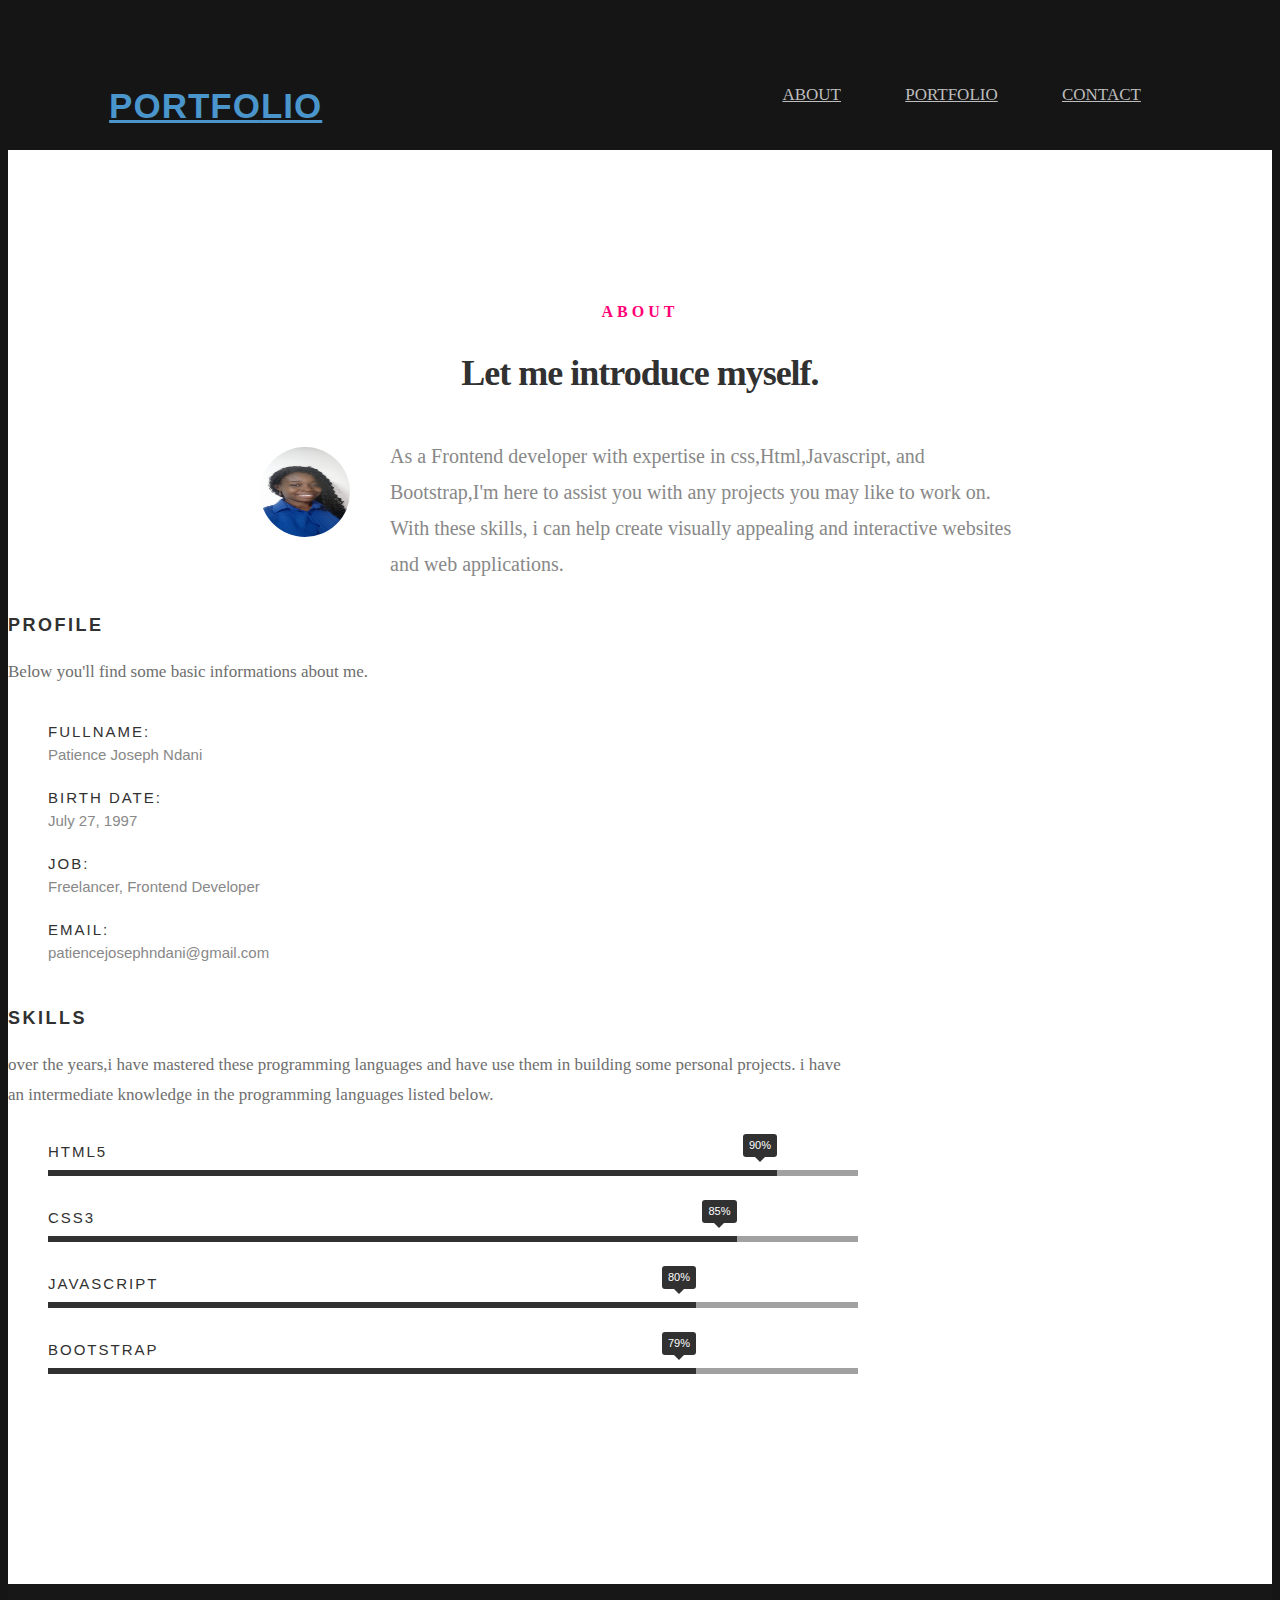
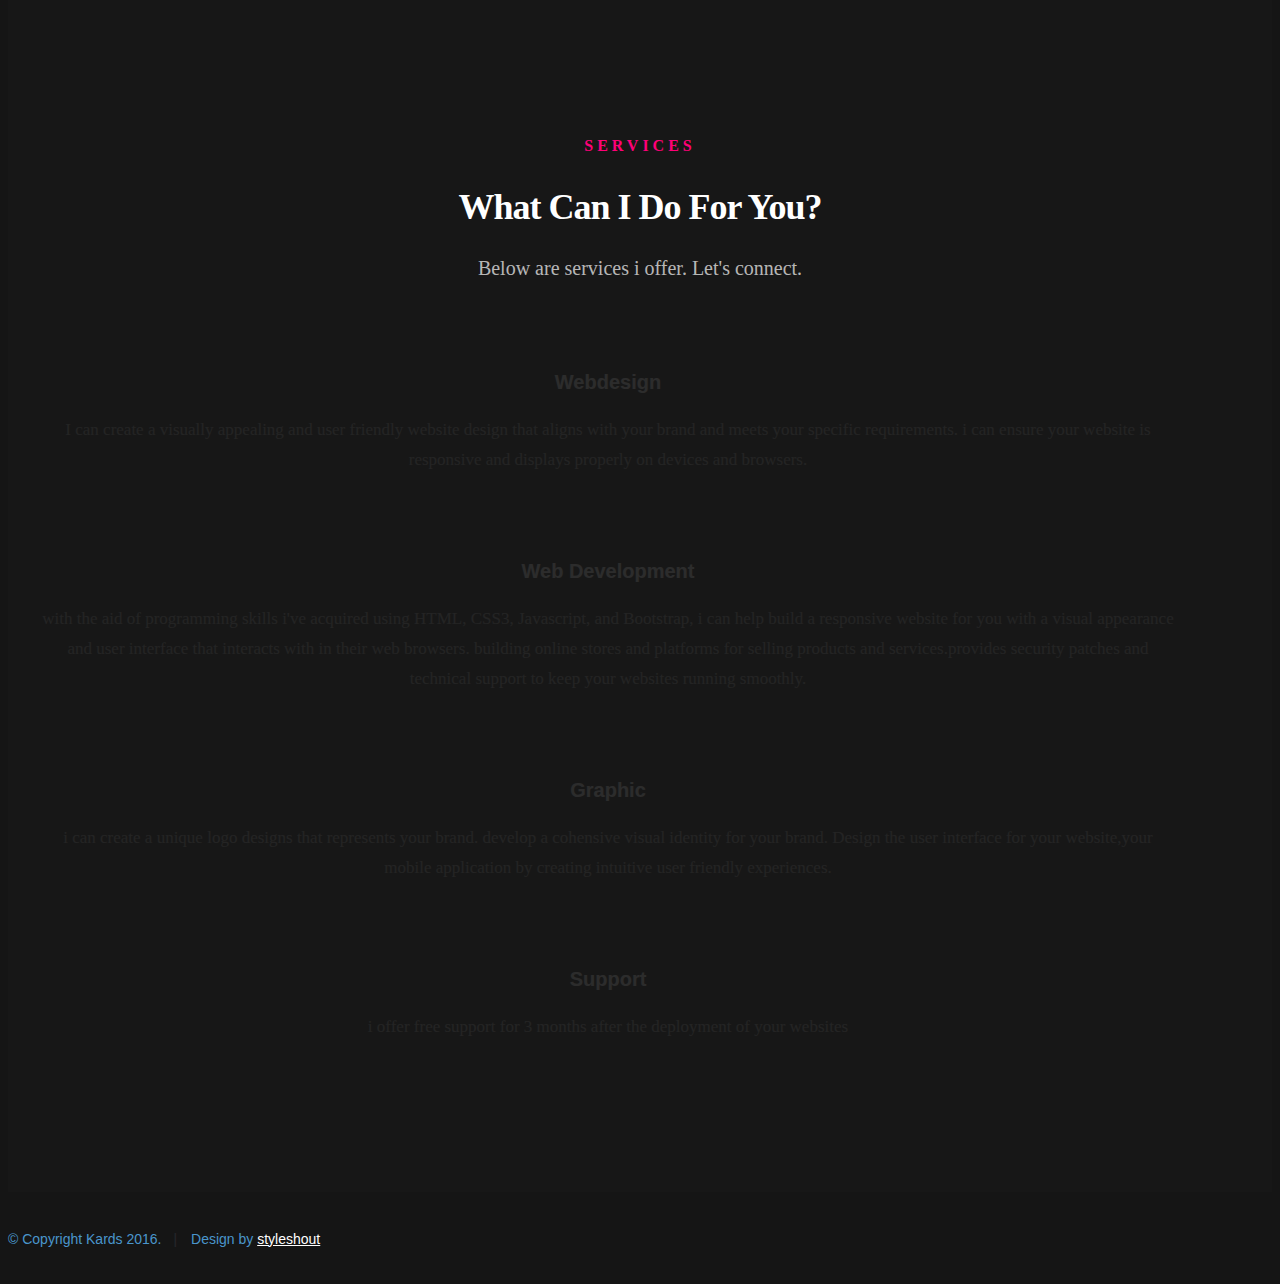
==== about.html @ 91b10bb9 "project" ====
<!DOCTYPE html>
<!--[if IE 8 ]><html class="no-js oldie ie8" lang="en"> <![endif]-->
<!--[if IE 9 ]><html class="no-js oldie ie9" lang="en"> <![endif]-->
<!--[if (gte IE 9)|!(IE)]><!--><html class="no-js" lang="en"> <!--<![endif]-->
<head>

   <!--- basic page needs
   ================================================== -->
   <meta charset="utf-8">
	<title>PORTFOLIO</title>
	<meta name="description" content="">  
	<meta name="author" content="">

   <!-- mobile specific metas
   ================================================== -->
	<meta name="viewport" content="width=device-width, initial-scale=1, maximum-scale=1">

 	<!-- CSS
   ================================================== -->
   <link rel="stylesheet" href="css/base.css">  
   <link rel="stylesheet" href="css/main.css">
   <link rel="stylesheet" href="css/vendor.css">     

   <!-- script
    ================================================== -->   
	<script src="js/modernizr.js"></script>
	<script src="js/pace.min.js"></script>

   <!-- favicons
	================================================== -->
	<link rel="icon" type="image/png" href="download.jfif">

</head>

<body>
	
	<div class="hero">
        <nav>
            <h2 class="logo"><a href="index.html">PORTFO<span>LIO</span></a></h2>
            <ul>
                <li><a href="about.html">ABOUT</a></li>
                <li><a href="portfolio.html">PORTFOLIO</a></li>
                <li><a href="contact.html">CONTACT</a></li>
            </ul>
        </nav>

    </div>   	

   <!-- about section
   ================================================== -->
   <section id="about">  

   	<div class="row section-intro">
   		<div class="col-twelve">

   			<h5>About</h5>
   			<h1>Let me introduce myself.</h1>

   			<div class="intro-info">

   				<img src="images/IMG_20221108_084428_4.jpg" alt="Profile Picture">

   				<p class="lead">As a Frontend developer with expertise in css,Html,Javascript, and Bootstrap,I'm here to assist you with any projects you may like to work on. With these skills, i can help create visually
                    appealing and interactive websites and web applications.
                </p>
                </div>

   		</div>   		
   	</div> <!-- /section-intro -->

   	<div class="row about-content">

   		<div class="col-six tab-full">

   			<h3>Profile</h3>
   			<p>Below you'll find some basic informations about me.</p>

   			<ul class="info-list">
   				<li>
   					<strong>Fullname:</strong>
   					<span>Patience Joseph Ndani</span>
   				</li>
   				<li>
   					<strong>Birth Date:</strong>
   					<span>July 27, 1997</span>
   				</li>
   				<li>
   					<strong>Job:</strong>
   					<span>Freelancer, Frontend Developer</span>
   				</li>
   				<li>
   					<strong>Email:</strong>
   					<span>patiencejosephndani@gmail.com</span>
   				</li>

   			</ul> <!-- /info-list -->

   		</div>

   		<div class="col-six tab-full">

   			<h3>Skills</h3>
   			<p>over the years,i have mastered these programming languages and have use them in building some personal projects. i have an intermediate knowledge in the programming languages listed below.
				<ul class="skill-bars">
				   <li>
				   	<div class="progress percent90"><span>90%</span></div>
				   	<strong>HTML5</strong>
				   </li>
				   <li>
				   	<div class="progress percent85"><span>85%</span></div>
				   	<strong>CSS3</strong>
				   </li>
				   <li>
                    <div class="progress percent80"><span>80%</span></div>
                    <strong>JAVASCRIPT</strong>
                </li>
                <li>
                    <div class="progress percent80"><span>79%</span></div>
                    <strong>BOOTSTRAP</strong>
                </li>
                </ul> <!-- /skill-bars -->		
        </div>
    </div>

   </section> <!-- /process-->    

   	</div> <!-- /section-intro-->

    <!-- services Section
   ================================================== -->
	<section id="services">

		<div class="overlay"></div>

		<div class="row section-intro">
   		<div class="col-twelve">

   			<h5>Services</h5>
   			<h1>What Can I Do For You?</h1>

   			<p class="lead">Below are services i offer. Let's connect.</p>

   		</div>   		
   	</div> <!-- /section-intro -->

   	<div class="row services-content">

   		<div id="owl-slider" class="owl-carousel services-list">

	      	<div class="service">	

	      		<span class="icon"><i class="icon-earth"></i></span>            
                  <div class="service-content">	

                    <h3>Webdesign</h3>

                   <p class="desc">I can create a visually appealing and user friendly website design that aligns with your brand and meets your specific requirements. 
                    i can ensure your website is responsive and displays properly on devices and browsers.                  </p>
                    
                </div> 	         	 

               </div> <!-- /service -->

               <div class="service">	

                   <span class="icon"><i class="icon-window"></i></span>                          

               <div class="service-content">	

                   <h3>Web Development</h3>  

                   <p class="desc">with the aid of programming skills i've acquired using HTML, CSS3, Javascript, and Bootstrap, i can help build a responsive website for you with a visual appearance and user interface that interacts with in their web browsers.
                    building online stores and platforms for selling products and services.provides security patches and technical support to keep your websites running smoothly.
                   </p>

               </div>	                          

              </div> <!-- /service -->
              <div class="service">

                <span class="icon"><i class="icon-paint-brush"></i></span>		            

             <div class="service-content">

                 <h3>Graphic</h3>

                 <p class="desc">i can create a unique logo designs that represents your brand. develop a cohensive visual identity for your brand.
                Design the user interface for your website,your mobile application by creating intuitive user friendly experiences.</p> 

             </div> 	            	               

            </div> <!-- /service -->
           
          <div class="service">

            <span class="icon"><i class="icon-chat"></i></span>	   	           

         <div class="service-content">

              <h3>Support</h3>

             <p class="desc">i offer free support for 3 months after the deployment of your websites</p> 
                 
         </div>	               

        </div> <!-- /service -->

   </div> <!-- /services-list -->
    
</div> <!-- /services-content -->
 
</section> <!-- /services -->	



   <!-- footer
   ================================================== -->

   <footer>
     	<div class="row">

     		<div class="col-six tab-full pull-right social">

     			<ul class="footer-social">        
			      <li><a href="https://www.facebook.com/fortune.joseph.1447"><i class="fa fa-facebook"></i></a></li>
			      <li><a href="https://twitter.com/patiencejosep26?t=2lAv_Gcm4AYXENi7hDgWmA&s=09"><i class="fa fa-twitter"></i></a></li>
			      <li><a href="https://github.com/Ndapat"><i class="fa fa-github"></i></a></li>
			      <li><a href="https://www.linkedin.com/in/patience-joseph-018442205"><i class="fa fa-linkedin"></i></a></li>
			   </ul> 
	      		
	      </div>

      	<div class="col-six tab-full">
	      	<div class="copyright">
		        	<span>© Copyright Kards 2016.</span> 
		        	<span>Design by <a href="http://www.styleshout.com/">styleshout</a></span>	         	
		         </div>		                  
	      	</div>

	      	<div id="go-top">
		         <a class="smoothscroll" title="Back to Top" href="#top"><i class="fa fa-long-arrow-up"></i></a>
		      </div>

      	</div> <!-- /row -->     	
   </footer>  

   <div id="preloader"> 
    	<div id="loader"></div>
   </div> 

   <!-- Java Script
   ================================================== --> 
   <script src="js/jquery-2.1.3.min.js"></script>
   <script src="js/plugins.js"></script>
   <script src="js/main.js"></script>

</body>

</html>
---- css/main.css ----
/**
 * =================================================================== 
 *
 *  Kards v1.0 Main Stylesheet
 *  url: styleshout.com
 *  03-01-2016
 *  ------------------------------------------------------------------
 *  TOC:
 *  01. webfonts and iconfonts
 *  02. base style overrides
 *  03. typography & general theme styles
 *  04. preloader
 *  05. forms
 *  06. buttons 
 *  07. other components
 *  08. common styles
 *  09. header styles
 *  10. intro
 *  11. about
 *  12. resume
 *  13. portfolio
 *  14. call-to-action section
 *  15. services
 *  16. stats
 *  17. contact
 *  18. footer
 *
 * =================================================================== 
 */


/** 
 * ===================================================================
 * 01. webfonts and iconfonts - (_document-setup.scss)
 *
 * ------------------------------------------------------------------- 
 */
@import url("fonts.css");
@import url("font-awesome/css/font-awesome.min.css");
@import url("micons/micons.css");


/** 
 * ===================================================================
 * 02. base style overrides - (_document-setup.scss)
 *
 * ------------------------------------------------------------------- 
 */
html {
	font-size: 10px;
}

@media only screen and (max-width:1024px) {
	html {
		font-size: 9.411764705882353px;
	}
}
@media only screen and (max-width:768px) {
	html {
		font-size: 10px;
	}
}
@media only screen and (max-width:400px) {
	html {
		font-size: 9.411764705882353px;
	}
}

html, body {
	height: 100%;
}
body {
	background: #151515;
	font-family: "lora-regular", serif;
	font-size: 1.7rem;
	line-height: 3rem;
	color: #6e6e6e;
}

/**
 * links - (_document-setup.scss)
 * -------------------------------------------------------------------
 */
a, a:visited {
	color: #4a95cc;
	-moz-transition: all 0.3s ease-in-out;
	-o-transition: all 0.3s ease-in-out;
	-webkit-transition: all 0.3s ease-in-out;
	-ms-transition: all 0.3s ease-in-out;
	transition: all 0.3s ease-in-out;
}
a:hover, a:focus, a:active {
	color: #4a95cc;
	outline: 0;
}

/** 
 * ===================================================================
 * 03. typography & general theme styles - (_document-setup.scss)
 *
 * ------------------------------------------------------------------- 
 */
h1, h2, h3, h4, h5, h6, .h01, .h02, .h03, .h04, .h05, .h06 {
	font-family: "poppins-semibold", sans-serif;
	color: #313131;
	font-style: normal;
	text-rendering: optimizeLegibility;
	margin-bottom: 2.1rem;
}
h3, .h03, h4, .h04 {
	margin-bottom: 1.8rem;
}
h5, .h05, h6, .h06 {
	font-family: "poppins-bold";
	margin-bottom: 1.2rem;
}
h1, .h01 {
	font-size: 3.1rem;
	line-height: 1.355;
	letter-spacing: -.1rem;
}
@media only screen and (max-width:600px) {
	h1, .h01 {
		font-size: 2.6rem;
		letter-spacing: -.07rem;
	}
}
h2, .h02 {
	font-size: 2.4rem;
	line-height: 1.25;
}
h3, .h03 {
	font-size: 2rem;
	line-height: 1.5;
}
h4, .h04 {
	font-size: 1.7rem;
	line-height: 1.765;
}
h5, .h05 {
	font-size: 1.4rem;
	line-height: 1.714;
	text-transform: uppercase;
	letter-spacing: .15rem;
}
h6, .h06 {
	font-size: 1.3rem;
	line-height: 1.846;
	text-transform: uppercase;
	letter-spacing: .15rem;
}
p img {
	margin: 0;
}
p.lead {
	font-family: "lora-regular", serif;
	font-size: 2rem;
	line-height: 1.8;
	color: #888888;
}
@media only screen and (max-width:768px) {
	p.lead {
		font-size: 1.7rem;
	}
}
em, i, strong, b {
	font-size: 1.7rem;
	line-height: 3rem;
	font-style: normal;
	font-weight: normal;
}
em, i {
	font-family: "lora-italic", serif;
}
strong, b {
	font-family: "lora-bold", serif;
}
small {
	font-size: 1.2rem;
	line-height: inherit;
}
blockquote {
	margin: 3rem 0;
	padding-left: 4rem;
	position: relative;
}
blockquote:before {
	content: "\201C";
	font-size: 8rem;
	line-height: 0px;
	margin: 0;
	color: #313131;
	font-family: arial, sans-serif;
	position: absolute;
	top: 3rem;
	left: 0;
}
blockquote p {
	font-family: georgia, serif;
	font-style: italic;
	padding: 0;
	font-size: 1.9rem;
	line-height: 1.737;
}
blockquote cite {
	display: block;
	font-size: 1.3rem;
	font-style: normal;
	line-height: 1.616;
}
blockquote cite:before {
	content: "\2014 \0020";
}
blockquote cite a, blockquote cite a:visited {
	color: #888888;
	border: none;
}
abbr {
	font-family: "poppins-bold", serif;
	font-variant: small-caps;
	text-transform: lowercase;
	letter-spacing: .05rem;
	color: #888888;
}
var, kbd, samp, code, pre {
	font-family: Consolas, "Andale Mono", Courier, "Courier New", monospace;
}
pre {
	padding: 2.4rem 3rem 3rem;
	background: #F1F1F1;
}
code {
	font-size: 1.4rem;
	margin: 0 .2rem;
	padding: .3rem .6rem;
	white-space: nowrap;
	background: #F1F1F1;
	border: 1px solid #E1E1E1;
	border-radius: 3px;
}
pre > code {
	display: block;
	white-space: pre;
	line-height: 2;
	padding: 0;
	margin: 0;
}
pre.prettyprint > code {
	border: none;
}
del {
	text-decoration: line-through;
}
abbr[title], dfn[title] {
	border-bottom: 1px dotted;
	cursor: help;
}
mark {
	background: #FFF49B;
	color: #000;
}
hr {
	border: solid #d2d2d2;
	border-width: 1px 0 0;
	clear: both;
	margin: 2.4rem 0 1.5rem;
	height: 0;
}

/**
 * Lists - (_document-setup.scss)  
 * -------------------------------------------------------------------
 */
nav{
	display: flex;
	align-items: center;
	justify-content: space-between;
	padding-top: 45px;
	padding-left: 8%;
	padding-right: 8%;
}
.logo{
	color: white;
	font-size: 35px;
	letter-spacing: 1px;
	cursor: pointer;
}
span{
	color: #4a95cc;
}
nav ul li{
	list-style-type: none;
	display: inline-block;
	padding: 10px 30px;
}
nav ul li a{
	color: #bebebe;
	text-decoration: underline;
}

/**
 * tables - (_document-setup.scss)  
 * -------------------------------------------------------------------
 */
table {
	border-width: 0;
	width: 100%;
	max-width: 100%;
	font-family: "lora-regular", sans-serif;
}
th, td {
	padding: 1.5rem 3rem;
	text-align: left;
	border-bottom: 1px solid #E8E8E8;
}
th {
	color: #313131;
	font-family: "poppins-bold", sans-serif;
}
td {
	line-height: 1.5;
}
th:first-child, td:first-child {
	padding-left: 0;
}
th:last-child, td:last-child {
	padding-right: 0;
}
.table-responsive {
	overflow-x: auto;
	-webkit-overflow-scrolling: touch;
}

/**
 * Spacing - (_document-setup.scss)  
 * -------------------------------------------------------------------
 */
button, .button {
	margin-bottom: 1.2;
}
fieldset {
	margin-bottom: 1.5rem;
}
input,
textarea,
select,
pre,
blockquote,
figure,
table,
p,
ul,
ol,
dl,
form,
.fluid-video-wrapper,
.ss-custom-select {
	margin-bottom: 3rem;
}

/**
 * floated image - (_document-setup.scss)  
 * -------------------------------------------------------------------
 */
img.pull-right {
	margin: .9rem 0 0 2.4rem;
}
img.pull-left {
	margin: .9rem 2.4rem 0 0;
}

/**
 * block grid paddings - (_document-setup.scss) 
 * -------------------------------------------------------------------
 */
.bgrid {
	padding: 0 20px;
}
@media only screen and (max-width:1024px) {
	.bgrid {
		padding: 0 18px;
	}
}
@media only screen and (max-width:768px) {
	.bgrid {
		padding: 0 15px;
	}
}
@media only screen and (max-width:600px) {
	.bgrid {
		padding: 0 10px;
	}
}
@media only screen and (max-width:400px) {
	.bgrid {
		padding: 0;
	}
}

/**
 * pace.js styles - minimal  - (_document-setup.scss)
 * -------------------------------------------------------------------
 */
.pace {
	-webkit-pointer-events: none;
	pointer-events: none;
	-webkit-user-select: none;
	-moz-user-select: none;
	user-select: none;
}
.pace-inactive {
	display: none;
}
.pace .pace-progress {
	background:deepskyblue
	position: fixed;
	z-index: 900;
	top: 0;
	right: 100%;
	width: 100%;
	height: 6px;
}

/** 
 * ===================================================================
 * 04. preloader - (_preloader-1.scss)
 *
 * ------------------------------------------------------------------- 
 */
#preloader {
	position: fixed;
	top: 0;
	left: 0;
	right: 0;
	bottom: 0;
	background: #151515;
	z-index: 800;
	height: 100%;
	width: 100%;
}
.no-js #preloader, .oldie #preloader {
	display: none;
}
#loader {
	position: absolute;
	left: 50%;
	top: 50%;
	width: 60px;
	height: 60px;
	margin: -30px 0 0 -30px;
	padding: 0;
}
#loader:before {
	content: "";
	border-top: 11px solid rgba(255, 255, 255, 0.1);
	border-right: 11px solid rgba(255, 255, 255, 0.1);
	border-bottom: 11px solid rgba(255, 255, 255, 0.1);
	border-left: 11px solid #FF0077;
	-webkit-animation: load 1.1s infinite linear;
	animation: load 1.1s infinite linear;
	display: block;
	border-radius: 50%;
	width: 60px;
	height: 60px;
}
@-webkit-keyframes load {
	0% {
		-webkit-transform: rotate(0deg);
		transform: rotate(0deg);
	}
	100% {
		-webkit-transform: rotate(360deg);
		transform: rotate(360deg);
	}
}
@keyframes load {
	0% {
		-webkit-transform: rotate(0deg);
		transform: rotate(0deg);
	}
	100% {
		-webkit-transform: rotate(360deg);
		transform: rotate(360deg);
	}
}

/** 
 * ===================================================================
 * 05. forms - (_forms.scss)
 *
 * ------------------------------------------------------------------- 
 */
fieldset {
	border: none;
}
input[type="email"],
input[type="number"],
input[type="search"],
input[type="text"],
input[type="tel"],
input[type="url"],
input[type="password"],
textarea,
select {
	display: block;
	height: 6rem;
	padding: 1.5rem 0;
	border: 0;
	outline: none;
	vertical-align: middle;
	color: #313131;
	font-family: "poppins-regular", sans-serif;
	font-size: 1.5rem;
	line-height: 3rem;
	max-width: 100%;
	background: transparent;
	border-bottom: 1px solid rgba(0, 0, 0, 0.3);
	-moz-transition: all 0.3s ease-in-out;
	-o-transition: all 0.3s ease-in-out;
	-webkit-transition: all 0.3s ease-in-out;
	-ms-transition: all 0.3s ease-in-out;
	transition: all 0.3s ease-in-out;
}
.ss-custom-select {
	position: relative;
	padding: 0;
}
.ss-custom-select select {
	-webkit-appearance: none;
	-moz-appearance: none;
	-ms-appearance: none;
	-o-appearance: none;
	appearance: none;
	text-indent: 0.01px;
	text-overflow: '';
	margin: 0;
	line-height: 3rem;
	vertical-align: middle;
}
.ss-custom-select select option {
	padding-left: 2rem;
	padding-right: 2rem;
}
.ss-custom-select select::-ms-expand {
	display: none;
}
.ss-custom-select::after {
	content: '\f0d7';
	font-family: 'FontAwesome';
	position: absolute;
	top: 50%;
	right: 1.5rem;
	margin-top: -10px;
	bottom: auto;
	width: 20px;
	height: 20px;
	line-height: 20px;
	font-size: 18px;
	text-align: center;
	pointer-events: none;
	color: #252525;
}

/* IE9 and below */
.oldie .ss-custom-select::after {
	display: none;
}
textarea {
	min-height: 25rem;
}
input[type="email"]:focus,
input[type="number"]:focus,
input[type="search"]:focus,
input[type="text"]:focus,
input[type="tel"]:focus,
input[type="url"]:focus,
input[type="password"]:focus,
textarea:focus,
select:focus {
	color: #cc005f;
	border-bottom: 1px solid #FF0077;
}
label, legend {
	font-family: "poppins-bold", sans-serif;
	font-size: 1.4rem;
	margin-bottom: .6rem;
	color: #3b3b3b;
	display: block;
}
input[type="checkbox"], input[type="radio"] {
	display: inline;
}
label > .label-text {
	display: inline-block;
	margin-left: 1rem;
	font-family: "poppins-regular", sans-serif;
	line-height: inherit;
}
label > input[type="checkbox"], label > input[type="radio"] {
	margin: 0;
	position: relative;
	top: .15rem;
}

/**
 * Style Placeholder Text  
 * -
 */
::-webkit-input-placeholder {
	color: #a1a1a1;
}
:-moz-placeholder {
	color: #a1a1a1;  /* Firefox 18- */
}
::-moz-placeholder {
	color: #a1a1a1;  /* Firefox 19+ */
}
:-ms-input-placeholder {
	color: #a1a1a1;
}
.placeholder {
	color: #a1a1a1 !important;
}

/** 
 * ===================================================================
 * 06. buttons - (_button-essentials.scss)
 *
 * ------------------------------------------------------------------- 
 */
.button,
a.button,
button,
input[type="submit"],
input[type="reset"],
input[type="button"] {
	display: inline-block;
	font-family: "poppins-bold", sans-serif;
	font-size: 1.4rem;
	text-transform: uppercase;
	letter-spacing: .3rem;
	height: 5.4rem;
	line-height: 5.4rem;
	padding: 0 3rem;
	margin: 0 .3rem 1.2rem 0;
	background: #d8d8d8;
	color: #313131;
	text-decoration: none;
	cursor: pointer;
	text-align: center;
	white-space: nowrap;
	border: none;
	-moz-transition: all 0.3s ease-in-out;
	-o-transition: all 0.3s ease-in-out;
	-webkit-transition: all 0.3s ease-in-out;
	-ms-transition: all 0.3s ease-in-out;
	transition: all 0.3s ease-in-out;
}
.button:hover,
a.button:hover,
button:hover,
input[type="submit"]:hover,
input[type="reset"]:hover,
input[type="button"]:hover,
.button:focus,
button:focus,
input[type="submit"]:focus,
input[type="reset"]:focus,
input[type="button"]:focus {
	background: #bebebe;
	color: #000000;
	outline: 0;
}
.button.button-primary,
a.button.button-primary,
button.button-primary,
input[type="submit"].button-primary,
input[type="reset"].button-primary,
input[type="button"].button-primary {
	background: #313131;
	color: #FFFFFF;
}
.button.button-primary:hover,
a.button.button-primary:hover,
button.button-primary:hover,
input[type="submit"].button-primary:hover,
input[type="reset"].button-primary:hover,
input[type="button"].button-primary:hover,
.button.button-primary:focus,
button.button-primary:focus,
input[type="submit"].button-primary:focus,
input[type="reset"].button-primary:focus,
input[type="button"].button-primary:focus {
	background: #1f1f1f;
}
button.full-width, .button.full-width {
	width: 100%;
	margin-right: 0;
}
button.medium, .button.medium {
	height: 5.7rem !important;
	line-height: 5.7rem !important;
	padding: 0 1.8rem !important;
}
button.large, .button.large {
	height: 6rem !important;
	line-height: 6rem !important;
	padding: 0rem 3rem !important;
}
button.stroke, .button.stroke {
	background: transparent !important;
	border: 3px solid #313131;
	line-height: 4.8rem;
}
button.stroke.medium, .button.stroke.medium {
	line-height: 5.1rem !important;
}
button.stroke.large, .button.stroke.large {
	line-height: 5.4rem !important;
}
button.stroke:hover, .button.stroke:hover {
	border: 3px solid #FF0077;
	color: #FF0077;
}
button::-moz-focus-inner, input::-moz-focus-inner {
	border: 0;
	padding: 0;
}


/** 
 * ===================================================================
 * 07. other components - (_others.scss)
 *
 * ------------------------------------------------------------------- 
 */

/**
 * alert box - (_alert-box.scss)
 * -------------------------------------------------------------------
 */
.alert-box {
	padding: 2.1rem 4rem 2.1rem 3rem;
	position: relative;
	margin-bottom: 3rem;
	border-radius: 3px;
	font-family: "poppins-regular", sans-serif;
	font-size: 1.5rem;
}
.alert-box .close {
	position: absolute;
	right: 1.8rem;
	top: 1.8rem;
	cursor: pointer;
}
.ss-error {
	background-color: #ffd1d2;
	color: #e65153;
}
.ss-success {
	background-color: #c8e675;
	color: #758c36;
}
.ss-info {
	background-color: #d7ecfb;
	color: #4a95cc;
}
.ss-notice {
	background-color: #fff099;
	color: #bba31b;
}

/**
 * additional typo styles - (_additional-typo.scss)
 * -------------------------------------------------------------------
 */

/**
 * drop cap 
 */
.drop-cap:first-letter {
	float: left;
	margin: 0;
	padding: 1.5rem .6rem 0 0;
	font-size: 8.4rem;
	font-family: "poppins-bold", sans-serif;
	line-height: 6rem;
	text-indent: 0;
	background: transparent;
	color: #313131;
}

/**
 * line definition style
 */
.lining dt, .lining dd {
	display: inline;
	margin: 0;
}
.lining dt + dt:before, .lining dd + dt:before {
	content: "\A";
	white-space: pre;
}
.lining dd + dd:before {
	content: ", ";
}
.lining dd + dd:before {
	content: ", ";
}
.lining dd:before {
	content: ": ";
	margin-left: -0.2em;
}

/**
 * dictionary definition style
 */
.dictionary-style dt {
	display: inline;
	counter-reset: definitions;
}
.dictionary-style dt + dt:before {
	content: ", ";
	margin-left: -0.2em;
}
.dictionary-style dd {
	display: block;
	counter-increment: definitions;
}
.dictionary-style dd:before {
	content: counter(definitions, decimal) ". ";
}

/** 
 * Pull Quotes
 * -----------
 * markup:
 *
 * <aside class="pull-quote">
 *		<blockquote>
 *			<p></p>
 *		</blockquote>
 *	</aside>
 *
 * --------------------------------------------------------------------- 
 */
.pull-quote {
	position: relative;
	padding: 2.1rem 3rem 2.1rem 0px;
}
.pull-quote:before, .pull-quote:after {
	height: 1em;
	position: absolute;
	font-size: 8rem;
	font-family: Arial, Sans-Serif;
	color: #252525;
}
.pull-quote:before {
	content: "\201C";
	top: 33px;
	left: 0;
}
.pull-quote:after {
	content: '\201D';
	bottom: -33px;
	right: 0;
}
.pull-quote blockquote {
	margin: 0;
}
.pull-quote blockquote:before {
	content: none;
}

/** 
 * Stats Tab
 * ---------
 * markup:
 *
 * <ul class="stats-tabs">
 *		<li><a href="#">[value]<em>[name]</em></a></li>
 *	</ul>
 *
 * Extend this object into your markup.
 *
 * ---------------------------------------------------------------------
 */
.stats-tabs {
	padding: 0;
	margin: 3rem 0;
}
.stats-tabs li {
	display: inline-block;
	margin: 0 1.5rem 3rem 0;
	padding: 0 1.5rem 0 0;
	border-right: 1px solid #ccc;
}
.stats-tabs li:last-child {
	margin: 0;
	padding: 0;
	border: none;
}
.stats-tabs li a {
	display: inline-block;
	font-size: 2.5rem;
	font-family: "poppins-bold", sans-serif;
	border: none;
	color: #252525;
}
.stats-tabs li a:hover {
	color: #FF0077;
}
.stats-tabs li a em {
	display: block;
	margin: .6rem 0 0 0;
	font-size: 1.4rem;
	font-family: "poppins-regular", sans-serif;
	color: #888888;
}

/**
 * skillbars - (_skillbars.scss)
 * -------------------------------------------------------------------
 */
.skill-bars {
	list-style: none;
	margin: 6rem 0 3rem;
}
.skill-bars li {
	height: .6rem;
	background: #a1a1a1;
	width: 100%;
	margin-bottom: 6rem;
	padding: 0;
	position: relative;
}
.skill-bars li strong {
	position: absolute;
	left: 0;
	top: -3rem;
	font-family: "poppins-bold", sans-serif;
	color: #313131;
	text-transform: uppercase;
	letter-spacing: .2rem;
	font-size: 1.5rem;
	line-height: 2.4rem;
}
.skill-bars li .progress {
	background: #313131;
	position: relative;
	height: 100%;
}
.skill-bars li .progress span {
	position: absolute;
	right: 0;
	top: -3.6rem;
	display: block;
	font-family: "poppins-regular", sans-serif;
	color: white;
	font-size: 1.1rem;
	line-height: 1;
	background: #313131;
	padding: .6rem .6rem;
	border-radius: 3px;
}
.skill-bars li .progress span::after {
	position: absolute;
	left: 50%;
	bottom: -5px;
	margin-left: -5px;
	border-right: 5px solid transparent;
	border-left: 5px solid transparent;
	border-top: 5px solid #313131;
	content: "";
}

.skill-bars li .percent5   { width: 5%; }
.skill-bars li .percent10  { width: 10%; }
.skill-bars li .percent15  { width: 15%; }
.skill-bars li .percent20  { width: 20%; }
.skill-bars li .percent25  { width: 25%; }
.skill-bars li .percent30  { width: 30%; }
.skill-bars li .percent35  { width: 35%; }
.skill-bars li .percent40  { width: 40%; }
.skill-bars li .percent45  { width: 45%; }
.skill-bars li .percent50  { width: 50%; }
.skill-bars li .percent55  { width: 55%; }
.skill-bars li .percent60  { width: 60%; }
.skill-bars li .percent65  { width: 65%; }
.skill-bars li .percent70  { width: 70%; }
.skill-bars li .percent75  { width: 75%; }
.skill-bars li .percent80  { width: 80%; }
.skill-bars li .percent85  { width: 85%; }
.skill-bars li .percent90  { width: 90%; }
.skill-bars li .percent95  { width: 95%; }
.skill-bars li .percent100 { width: 100%; }


/** 
 * ===================================================================
 * 08. common styles (_layout.scss)
 *
 * ------------------------------------------------------------------- 
 */
.grey-section {
	background: #ebebeb;
}
.grey-section p.lead {
	color: #7d7d7d;
}
.section-intro {
	max-width: 700px;
	margin-left: auto;
	margin-right: auto;
	text-align: center;
	margin-bottom: 3.6rem;
	position: relative;
}
.section-intro h1 {
	font-family: "poppins-semibold", serif;
	font-size: 3.6rem;
	color: #313131;
	line-height: 1.25;
	margin-bottom: 1.2rem;
}
.section-intro h5 {
	color: #FF0077;
	font-size: 1.6rem;
	line-height: 1.875;
	margin-bottom: 0.3rem;
	letter-spacing: .4rem;
}

/**
 * responsive:
 * common styles
 * ------------------------------------------------------------------- 
 */
@media only screen and (max-width:768px) {
	.section-intro {
		max-width: 650px;
	}
	.section-intro h1 {
		font-size: 3rem;
	}
}
@media only screen and (max-width:600px) {
	.section-intro h1 {
		font-size: 2.6rem;
	}
	.section-intro h5 {
		font-size: 1.5rem;
		letter-spacing: .3rem;
	}
}
@media only screen and (max-width:400px) {
	.section-intro h1 {
		font-size: 2.4rem;
	}
}


/** 
 * ===================================================================
 * 09. header styles - (_layout.scss)
 *
 * ------------------------------------------------------------------- 
 */
header {
	position: fixed;
	width: 100%;
	min-height: 66px;
	z-index: 600;
}
header .row {
	position: relative;
	min-height: 66px;
}
header .top-bar {
	display: block;
	background: #000000;
	min-width: 220px;
	min-height: 66px;
	position: absolute;
	left: 90px;
	top: 0;
}
header .logo {
	float: left;
	margin-left: 20px;
	margin-right: 50px;
	margin-top: 25px;
	position: relative;
}
header .logo a {
	display: block;
	margin: 0;
	padding: 0;
	border: none;
	font: 0/0 a;
	text-shadow: none;
	color: transparent;
	width: 92px;
	height: 15px;
	
	background-size: 92px 15px;
}

/**
 * menu toggle - (_layout.css)
 * ------------------------------------------------------------------- 
 */
.menu-toggle {
	float: left;
	width: 40px;
	height: 40px;
	margin-left: 20px;
	margin-top: 13px;
	display: block;
	position: relative;
}
.menu-toggle span {
	display: block;
	background-color: #FF0077;
	width: 24px;
	height: 3px;
	margin-top: -1.5px;
	font: 0/0 a;
	text-shadow: none;
	color: transparent;
	position: absolute;
	right: 8px;
	top: 50%;
	bottom: auto;
	left: auto;
	-moz-transition: background 0.2s ease-in-out;
	-o-transition: background 0.2s ease-in-out;
	-webkit-transition: background 0.2s ease-in-out;
	-ms-transition: background 0.2s ease-in-out;
	transition: background 0.2s ease-in-out;
}
.menu-toggle span::before, .menu-toggle span::after {
	content: '';
	width: 100%;
	height: 100%;
	background-color: inherit;
	position: absolute;
	left: 0;
	-moz-transition-duration: 0.2s, 0.2s;
	-o-transition-duration: 0.2s, 0.2s;
	-webkit-transition-duration: 0.2s, 0.2s;
	-ms-transition-duration: 0.2s, 0.2s;
	transition-duration: 0.2s, 0.2s;
	-moz-transition-delay: 0.2s, 0s;
	-o-transition-delay: 0.2s, 0s;
	-webkit-transition-delay: 0.2s, 0s;
	-ms-transition-delay: 0.2s, 0s;
	transition-delay: 0.2s, 0s;
}
.menu-toggle span::before {
	top: -8px;
	-moz-transition-property: top, transform;
	-o-transition-property: top, transform;
	-webkit-transition-property: top, transform;
	-ms-transition-property: top, transform;
	transition-property: top, transform;
}
.menu-toggle span::after {
	bottom: -8px;
	-moz-transition-property: bottom, transform;
	-o-transition-property: bottom, transform;
	-webkit-transition-property: bottom, transform;
	-ms-transition-property: bottom, transform;
	transition-property: bottom, transform;
}

/* is clicked */
.menu-toggle.is-clicked span {
	background-color: rgba(255, 0, 119, 0);
}
.menu-toggle.is-clicked span::before, .menu-toggle.is-clicked span::after {
	background-color: #ff0077;
	-moz-transition-delay: 0s, 0.2s;
	-o-transition-delay: 0s, 0.2s;
	-webkit-transition-delay: 0s, 0.2s;
	-ms-transition-delay: 0s, 0.2s;
	transition-delay: 0s, 0.2s;
}
.menu-toggle.is-clicked span::before {
	top: 0;
	-webkit-transform: rotate(45deg);
	-ms-transform: rotate(45deg);
	transform: rotate(45deg);
}
.menu-toggle.is-clicked span::after {
	bottom: 0;
	-webkit-transform: rotate(-45deg);
	-ms-transform: rotate(-45deg);
	transform: rotate(-45deg);
}

/* navigation panel */
#main-nav-wrap {
	display: block;
	width: 100%;
	font-family: "poppins-medium", sans-serif;
	font-size: 1.5rem;
	position: absolute;
	top: 100%;
	left: 0;
}

/* dropdown nav */
.main-navigation {
	background: #000000;
	padding: 24px 30px 42px;
	margin: 0;
	width: 100%;
	height: auto;
	clear: both;
	display: none;
}
.main-navigation > li {
	display: block;
	height: auto;
	text-align: left;
	padding: 0;
}
.main-navigation li a {
	display: block;
	color: #FFFFFF;
	width: auto;
	padding: 15px 0;
	line-height: 16px;
	border: none;
}
.main-navigation li a:hover {
	color: #FF0077;
	padding-left: 1rem;
}
.main-navigation li.current > a {
	background: none;
	color: #FF0077;
}

/**
 * responsive:
 * header styles
 * --------------------------------------------------------------- 
 */
@media only screen and (max-width:1024px) {
	header .top-bar {
		left: 60px;
	}
}
@media only screen and (max-width:768px) {
	header .top-bar {
		left: 50px;
	}
}
@media only screen and (max-width:600px) {
	header .top-bar {
		left: 35px;
	}
}
@media only screen and (max-width:400px) {
	header .top-bar {
		left: 25px;
	}
}


/** 
 * ===================================================================
 * 10. intro - (_layout.scss) 
 *
 * ------------------------------------------------------------------- 
 */
#intro {
	background: #32c97d url(../images/download\ \(1\).jfif) no-repeat center bottom;
	-webkit-background-size: cover;
	-moz-background-size: cover;
	background-size: cover;
	background-attachment: fixed;
	width: 100%;
	height: 100%;
	min-height: 720px;
	display: table;
	position: relative;
	text-align: center;
}
.intro-overlay {
	position: absolute;
	top: 0;
	left: 0;
	width: 100%;
	height: 100%;
	background: #111111;
	opacity: .85;
}

.intro-content {
	display: table-cell;
	vertical-align: middle;
	text-align: center;
	-webkit-transform: translateY(-2.1rem);
	-ms-transform: translateY(-2.1rem);
	transform: translateY(-2.1rem);
}
.intro-content h1 {
	color: #FFFFFF;
	font-family: "poppins-medium", sans-serif;
	font-size: 8.4rem;
	line-height: 1.071;
	max-width: 900px;
	margin-top: 0;
	margin-bottom: .6rem;
	margin-left: auto;
	margin-right: auto;
	text-shadow: 0 0 20px rgba(0, 0, 0, 0.5);
}
.intro-content h5 {
	color: #cc005f;
	font-family: "poppins-bold", sans-serif;
	font-size: 2.3rem;
	line-height: 1.565;
	margin-bottom: 0;
	text-transform: uppercase;
	letter-spacing: .3rem;
	text-shadow: 0 0 6px rgba(0, 0, 0, 0.2);
}
.intro-content .intro-position {
	font-family: "lora-regular", serif;
	font-size: 1.7rem;
	line-height: 2.4rem;
	text-transform: uppercase;
	letter-spacing: .2rem;
	color: #FFFFFF;
	text-shadow: 0 0 6px rgba(0, 0, 0, 0.2);
}
.intro-content .intro-position span {
	display: inline-block;
}
.intro-content .intro-position span::after {
	content: "|";
	text-align: center;
	display: inline-block;
	padding: 0 8px 0 14px;
	color: rgb(29, 23, 23);
}
.intro-content .intro-position span:first-child::before {
	content: "|";
	text-align: center;
	display: inline-block;
	padding: 0 14px 0 8px;
	color: rgba(255, 255, 255, 0.3);
}
.intro-content .button {
	color: #FFFFFF !important;
	border-color: rgba(255, 255, 255, 0.726);
	height: 6rem !important;
	line-height: 5.4rem !important;
	padding: 0 3.5rem 0 3rem !important;
	margin-top: .6rem;
	font-size: 1.3rem;
	text-transform: uppercase;
	letter-spacing: .25rem;
}
.intro-content .button:hover, .intro-content .button:focus {
	border-color: #cc005f;
}
.intro-content .button::after {
	display: inline-block;
	content: "\f107";
	font-family: fontAwesome;
	font-size: 1.6rem;
	line-height: inherit;
	text-align: center;
	position: relative;
	left: 1.2rem;
}

.intro-social {
	display: block;
	position: absolute;
	width: 100%;
	left: 0;
	bottom: 7.2rem;
	font-size: 3.3rem;
	margin: 0;
	padding: 0;
}
.intro-social li {
	display: inline-block;
	margin: 0 20px;
	padding: 0;
}
.intro-social li a, .intro-social li a:visited {
	color: #FFFFFF;
}
.intro-social li a:hover, .intro-social li a:focus {
	color: #cc005f;
}

/**
 * responsive:
 * Intro
 * --------------------------------------------------------------- 
 */
@media only screen and (max-width:1024px) {
	.intro-content h1 {
		font-size: 7.6rem;
	}
	.intro-social {
		font-size: 3rem;
	}
	.intro-social li {
		margin: 0 15px;
	}
}
@media only screen and (max-width:768px) {
	#intro {
		min-height: 660px;
	}
	.intro-content h1 {
		font-size: 5.2rem;
	}
	.intro-content h5 {
		font-size: 1.8rem;
	}
	.intro-content .intro-position {
		font-size: 1.3rem;
	}
	.intro-social {
		font-size: 2.5rem;
	}
	.intro-social li {
		margin: 0 10px;
	}
}
@media only screen and (max-width:600px) {
	#intro {
		min-height: 600px;
	}
	.intro-content h1 {
		font-size: 4.6rem;
		margin-bottom: .6rem;
	}
	.intro-content h5 {
		font-size: 1.5rem;
		margin-bottom: .3rem;
		letter-spacing: .2rem;
	}
	.intro-content .intro-position {
		font-size: 1.2rem;
	}
	.intro-content .intro-position span {
		padding: 0 .6rem;
	}
	.intro-content .intro-position span::before, .intro-content .intro-position span::after {
		display: none !important;
	}
	.intro-social {
		font-size: 2.4rem;
	}
}


/** 
 * ===================================================================
 * 11. about - (_layout.scss)
 *
 * ------------------------------------------------------------------- 
 */
#about {
	background: #FFFFFF;
	padding-top: 12rem;
	padding-bottom: 15rem;
}
#about .section-intro {
	margin-bottom: 3rem;
}

.intro-info {
	margin-top: 4.2rem;
	margin-right: -30px;
	margin-left: -30px;
}
.intro-info img {
	height: 9rem;
	width: 9rem;
	border-radius: 50%;
	margin: .9rem 0 0 0;
	float: left;
}
.intro-info .lead {
	text-align: left;
	padding-left: 13rem;
}

.about-content {
	position: relative;
	text-align: left;
	max-width: 850px;
	margin-bottom: 3.6rem;
}
.about-content h3 {
	font-family: "poppins-bold", sans-serif;
	font-size: 1.8rem;
	text-transform: uppercase;
	letter-spacing: .25rem;
}
.about-content .info-list {
	list-style: none;
	margin-left: 0;
}
.about-content .info-list li {
	padding: 0 0 1.5rem 0;
	margin-bottom: .6rem;
}
.about-content .info-list li strong {
	font-family: "poppins-bold", sans-serif;
	color: #313131;
	text-transform: uppercase;
	letter-spacing: .2rem;
	font-size: 1.5rem;
	line-height: 3rem;
}
.about-content .info-list li span {
	display: block;
	font-family: "poppins-regular", sans-serif;
	color: #888888;
	font-size: 1.5rem;
	line-height: 1;
}
.about-content .skill-bars {
	margin-top: 6rem;
}

.button-section {
	text-align: center;
}
.button-section .button {
	width: 250px;
}
.button-section [class*="col-"] .button:first-child {
	margin-right: 4rem;
}

/**
 * responsive:
 * about
 * ------------------------------------------------------------------- 
 */
@media only screen and (max-width:1024px) {
	.intro-info {
		margin-right: 0;
		margin-left: 0;
	}
}
@media only screen and (max-width:768px) {
	.intro-info img {
		height: 7.8rem;
		width: 7.8rem;
	}
	.intro-info .lead {
		padding-left: 11rem;
	}
	.about-content h3 {
		text-align: center;
	}
	.about-content .info-list, .about-content .skill-bars {
		margin-bottom: 4.2rem;
	}
	.button-section .button {
		width: 100%;
		margin-bottom: 3rem;
	}
	.button-section [class*="col-"] .button:first-child {
		margin-right: 0;
	}
}
@media only screen and (max-width:600px) {
	.intro-info {
		text-align: center;
		margin-top: 3rem;
	}
	.intro-info img {
		height: 6.6rem;
		width: 6.6rem;
		float: none;
		display: inline-block;
	}
	.intro-info .lead {
		padding-left: 0;
		text-align: center;
	}
}

/** 
 * ===================================================================
 * 12. resume - (_layout.scss)
 *
 * ------------------------------------------------------------------- 
 */
#resume {
	padding-top: 12rem;
	padding-bottom: 12rem;
}

#resume .resume-header {
	text-align: center;
}
#resume .resume-header h2 {
	color: #FF0077;
}

#resume .resume-timeline {
	max-width: 980px;
}
#resume .timeline-wrap {
	position: relative;
	margin-top: 1.5rem;
	margin-bottom: 6rem;
}
#resume .timeline-wrap::before {
	content: "";
	display: block;
	width: 1px;
	height: 100%;
	background: rgba(0, 0, 0, 0.1);
	position: absolute;
	left: 35%;
	top: 0;
}
#resume .timeline-block {
	position: relative;
	padding-top: 1.5rem;
}
#resume .timeline-ico {
	height: 4.8rem;
	width: 4.8rem;
	line-height: 4.8rem;
	background: #313131;
	border-radius: 50%;
	text-align: center;
	color: #FFFFFF;
	position: absolute;
	left: 35%;
	top: .9rem;
	margin-left: -2.4rem;
}
#resume .timeline-ico i {
	position: relative;
	left: .05rem;
	top: .2rem;
}

#resume .timeline-header {
	float: left;
	width: 35%;
	padding-right: 90px;
	text-align: right;
}
#resume .timeline-header h3 {
	margin-bottom: 0;
}
#resume .timeline-header p {
	font-family: "poppins-regular", sans-serif;
	font-size: 1.6rem;
	color: #888888;
}
#resume .timeline-content {
	margin-left: 35%;
	padding-left: 60px;
}
#resume .timeline-content h4 {
	position: relative;
	padding-bottom: 1.8rem;
}
#resume .timeline-content h4::after {
	content: "";
	display: block;
	height: 3px;
	width: 50px;
	background: rgba(0, 0, 0, 0.2);
	position: absolute;
	left: 0;
	bottom: 0;
}

/**
 * responsive:
 * resume
 * ------------------------------------------------------------------- 
 */
@media only screen and (max-width:1024px) {
	#resume .timeline-header {
		padding-right: 50px;
	}
	#resume .timeline-header h3 {
		font-size: 1.8rem;
	}
	#resume .timeline-header p {
		font-size: 1.4rem;
	}
	#resume .timeline-content {
		padding-left: 50px;
	}
}
@media only screen and (max-width:768px) {
	#resume .timeline-wrap::before {
		left: 2.4rem;
	}
	#resume .timeline-ico {
		left: 2.4rem;
	}
	#resume .timeline-header {
		float: none;
		width: auto;
		padding-right: 15px;
		text-align: left;
	}
	#resume .timeline-header h3 {
		font-size: 2rem;
	}
	#resume .timeline-header p {
		font-size: 1.5rem;
		margin-bottom: 1.5rem;
	}
	#resume .timeline-content {
		margin: 0;
	}
	#resume .timeline-content h4 {
		padding-bottom: 0;
		padding-top: 2.1rem;
		margin-bottom: .6rem;
		font-size: 1.7rem;
	}
	#resume .timeline-content h4::after {
		bottom: auto;
		top: 0;
	}
	#resume .timeline-header, #resume .timeline-content {
		padding-left: 7rem;
	}
}
@media only screen and (max-width:480px) {
	#resume .resume-header h2 {
		font-size: 2.2rem;
	}
	#resume .timeline-wrap::before {
		left: 1.8rem;
	}
	#resume .timeline-ico {
		height: 3.6rem;
		width: 3.6rem;
		line-height: 3.6rem;
		left: 1.8rem;
		margin-left: -1.8rem;
		font-size: 1.5rem;
	}
	#resume .timeline-header, #resume .timeline-content {
		padding-left: 5.5rem;
	}
}


/** 
 * ===================================================================
 * 13. portfolio - (_layout.scss)
 *
 * ------------------------------------------------------------------- 
 */
#portfolio {
	background: #FFFFFF;
	padding-top: 12rem;
	padding-bottom: 12rem;
}
#portfolio .folio-item {
	padding: 0;
	position: relative;
	overflow: hidden;
}
#portfolio .folio-item img {
	vertical-align: middle;
	-moz-transition: all 0.5s ease-in-out;
	-o-transition: all 0.5s ease-in-out;
	-webkit-transition: all 0.5s ease-in-out;
	-ms-transition: all 0.5s ease-in-out;
	transition: all 0.5s ease-in-out;
}

#portfolio .overlay {
	position: absolute;
	top: 0;
	left: 0;
	width: 100%;
	height: 100%;
	background: transparent;
	-moz-transition: all 0.5s ease-in-out;
	-o-transition: all 0.5s ease-in-out;
	-webkit-transition: all 0.5s ease-in-out;
	-ms-transition: all 0.5s ease-in-out;
	transition: all 0.5s ease-in-out;
}

#portfolio .folio-item-table {
	display: table;
	width: 100%;
	height: 100%;
}
#portfolio .folio-item-cell {
	display: table-cell;
	vertical-align: middle;
	text-align: center;
	-moz-transition: all 0.5s ease-in-out;
	-o-transition: all 0.5s ease-in-out;
	-webkit-transition: all 0.5s ease-in-out;
	-ms-transition: all 0.5s ease-in-out;
	transition: all 0.5s ease-in-out;
	position: relative;
	left: -100%;
}

#portfolio .folio-title {
	color: #FFFFFF;
	font-size: 3.3rem;
	padding: 0 3rem;
	margin-bottom: 0;
}
#portfolio .folio-types {
	margin: 0;
	padding: 0;
	text-transform: uppercase;
	font-family: "poppins-regular", sans-serif;
	font-size: 1.2rem;
	letter-spacing: .1rem;
	color: rgba(255, 255, 255, 0.6);
}
#portfolio .folio-item:hover .overlay {
	background: rgba(0, 0, 0, 0.8);
}
#portfolio .folio-item:hover .folio-item-cell {
	left: 0;
}
#portfolio .folio-item:hover img {
	-webkit-transform: scale(1.05);
	-ms-transform: scale(1.05);
	transform: scale(1.05);
}

/**
 * responsive:
 * portfolio
 * ------------------------------------------------------------------- 
 */
@media only screen and (max-width:1024px) {
	#portfolio .folio-title {
		font-size: 3.1rem;
	}
}
@media only screen and (max-width:768px) {
	#portfolio .folio-title {
		font-size: 2.5rem;
	}
}
@media only screen and (max-width:400px) {
	#portfolio .folio-title {
		font-size: 2.2rem;
	}
}

/**
 * Popup Modal - (_layout.scss)
 * ------------------------------------------------------------------
 */
.popup-modal {
	max-width: 550px;
	background: #FFFFFF;
	position: relative;
	margin: 0 auto;
}
.popup-modal .media {
	position: relative;
}
.popup-modal img {
	vertical-align: bottom;
}
.popup-modal .description-box {
	padding: 1.8rem 3.6rem 3rem;
}
.popup-modal .description-box h4 {
	font-family: "poppins-bold", sans-serif;
	font-size: 1.5rem;
	line-height: 2.4rem;
	margin-bottom: .6rem;
}
.popup-modal .description-box p {
	font-family: "poppins-regular", sans-serif;
	font-size: 1.4rem;
	line-height: 2.4rem;
	margin-bottom: 12px;
}
.popup-modal .categories {
	font-family: "poppins-bold", sans-serif;
	font-size: 1.1rem;
	line-height: 1.8rem;
	text-transform: uppercase;
	letter-spacing: .1rem;
	display: block;
	text-align: left;
	color: rgba(0, 0, 0, 0.5);
}
.popup-modal .link-box {
	width: 100%;
	overflow: hidden;
	background: #000000;
}
.popup-modal .link-box a {
	font-family: "poppins-bold", sans-serif;
	font-size: 1.2rem;
	line-height: 6rem;
	color: #FFFFFF;
	text-transform: uppercase;
	letter-spacing: 3px;
	cursor: pointer;
	display: block;
	text-align: center;
	float: left;
	width: 50%;
	-moz-transition: all 0.3s ease-in-out;
	-o-transition: all 0.3s ease-in-out;
	-webkit-transition: all 0.3s ease-in-out;
	-ms-transition: all 0.3s ease-in-out;
	transition: all 0.3s ease-in-out;
}
.popup-modal .link-box a:first-child {
	border-right: 1px solid rgba(200, 200, 200, 0.1);
}
.popup-modal .link-box a:hover {
	background: #cc005f;
	border: none;
}
@media only screen and (max-width:600px) {
	.popup-modal {
		width: auto;
		margin: 0 20px;
	}
}

/**
 * transition effect for modal popup - (_layout.scss)
 * ------------------------------------------------------------------ 
 */

/* overlay at start */
.mfp-fade.mfp-bg {
	opacity: 0;
	-moz-transition: all 0.3s ease-in-out;
	-o-transition: all 0.3s ease-in-out;
	-webkit-transition: all 0.3s ease-in-out;
	-ms-transition: all 0.3s ease-in-out;
	transition: all 0.3s ease-in-out;
}

/* overlay animate in */
.mfp-fade.mfp-bg.mfp-ready {
	opacity: .9;
}

/* overlay animate out */
.mfp-fade.mfp-bg.mfp-removing {
	opacity: 0;
}

/* content at start */
.mfp-fade.mfp-wrap .mfp-content {
	opacity: 0;
	-webkit-transform: translateY(-100%);
	-ms-transform: translateY(-100%);
	transform: translateY(-100%);
	-moz-transition: all 0.3s ease-in-out;
	-o-transition: all 0.3s ease-in-out;
	-webkit-transition: all 0.3s ease-in-out;
	-ms-transition: all 0.3s ease-in-out;
	transition: all 0.3s ease-in-out;
}

/* content animate in */
.mfp-fade.mfp-wrap.mfp-ready .mfp-content {
	opacity: 1;
	-webkit-transform: translateY(0);
	-ms-transform: translateY(0);
	transform: translateY(0);
}

/* content animate out */
.mfp-fade.mfp-wrap.mfp-removing .mfp-content {
	opacity: 0;
	-webkit-transform: translateY(-100%);
	-ms-transform: translateY(-100%);
	transform: translateY(-100%);
}

/** 
 * ===================================================================
 * 14. call-to-action section - (_layout.scss)
 *
 * ------------------------------------------------------------------- 
 */
#cta {
	padding-top: 10.2rem;
	padding-bottom: 9rem;
	text-align: center;
}
#cta p.lead {
	color: #6e6e6e;
}
.cta-content {
	max-width: 640px;
}
.cta-thumb {
	display: inline-block;
	margin-bottom: 1.2rem;
}
.cta-thumb img {
	height: 7.8rem;
	width: 7.8rem;
	border-radius: 50%;
}

/**
 * section ads - (_layout.scss)
 * ------------------------------------------------------------------- 
 */
.section-ads h2 {
	position: relative;
	padding-bottom: 2.1rem;
}
.section-ads h2::after {
	content: "";
	display: block;
	height: 3px;
	width: 80px;
	background: rgba(2, 2, 2, 0.295);
	position: absolute;
	left: 50%;
	bottom: 0;
	margin-left: -40px;
}
.section-ads h2 a, .section-ads h2 a:visited {
	color: #313131;
}
.section-ads span {
	color: #3F0D39;
}

/**
 * responsive:
 * cta
 * -------------------------------------------------------------------
 */
@media only screen and (max-width:650px) {
	.cta-content {
		max-width: 650px;
	}
	.cta-content h2 {
		font-size: 2.4rem;
	}
}


/** 
 * ===================================================================
 * 15. services - (_layout.scss)
 *
 * ------------------------------------------------------------------- 
 */
#services {
	background: #313131 url(../images/bg.jpg) no-repeat center;
	-webkit-background-size: cover;
	-moz-background-size: cover;
	background-size: cover;
	padding-top: 12rem;
	padding-bottom: 12rem;
	color: white;
	position: relative;
}
#services .overlay {
	position: absolute;
	top: 0;
	left: 0;
	width: 100%;
	height: 100%;
	background: #151515;
	opacity: .9;
}

#services .section-intro {
	margin-bottom: 1.8rem;
}

#services .section-intro h1 {
	color: white;
}
#services .section-intro h5 {
	color: #FF0077;
}
#services .section-intro p {
	color: rgba(255, 255, 255, 0.7);
}
.services-content {
	max-width: 1200px;
}
.services-list {
	margin-top: 1.2rem;
	text-align: center;
}
.services-list .service {
	margin-bottom: 1.2rem;
	padding: 0 30px;
}
.services-list .icon {
	display: inline-block;
	margin-bottom: 2.1rem;
}
.services-list .icon i {
	font-size: 5.4rem;
	color: #FF0077;
}
.services-list h3 {
	color: #FFFFFF;
}
.services-list .desc {
	color: rgba(255, 255, 255, 0.6);
}

/* pagination */
.owl-pagination {
	text-align: center;
	width: 100%;
	margin: .6rem 0 0;
}
.owl-theme .owl-controls .owl-page {
	display: inline-block;
}
.owl-theme .owl-controls .owl-page span {
	display: block;
	width: 1.2rem;
	height: 1.2rem;
	margin: 1.2rem .8rem 0 .8rem;
	border-radius: 50%;
	display: inline-block;
	background: #FFFFFF;
}
.owl-theme .owl-controls .owl-page.active span {
	background: #FF0077;
}


/** 
 * ===================================================================
 * 16. stats - (_layout.scss)
 *
 * ------------------------------------------------------------------- 
 */
#stats {
	background: #990047;
	padding-top: 7.2rem;
	padding-bottom: 6rem;
	text-align: center;
}
#stats .row {
	max-width: 1440px;
}
#stats .stat {
	border-left: 1px solid rgba(255, 255, 255, 0.12);
	min-height: 17.4rem;
}
#stats .stat:first-child {
	border: none;
}
#stats .icon-part i {
	font-size: 4.8rem;
	color: #000000;
}
#stats .stat-count {
	color: #FFFFFF;
	font-size: 3.6rem;
	margin-top: 1.2rem;
	margin-bottom: 0;
	font-family: "poppins-medium", sans-serif;
	color: white;
}
#stats .stat-title {
	color: rgba(255, 255, 255, 0.5);
}

/**
 * responsive:
 * stats
 * -------------------------------------------------------------------
 */
@media only screen and (max-width:1024px) {
	#stats .stat:nth-child(n) {
		border-left: 1px solid rgba(255, 255, 255, 0.12);
		padding-bottom: 1.5rem;
	}
	#stats .stat:nth-child(3n+1) {
		border: none;
	}
}
@media only screen and (max-width:768px) {
	#stats .stat:nth-child(n) {
		border-left: 1px solid rgba(255, 255, 255, 0.12);
	}
	#stats .stat:nth-child(2n+1) {
		border: none;
	}
}
@media only screen and (max-width:600px) {
	#stats .stat:nth-child(n) {
		border: none;
	}
}


/** 
 * ===================================================================
 * 17. contact - (_layout.scss)
 *
 * ------------------------------------------------------------------- 
 */
#contact {
	background: #151515;
	padding-top: 12rem;
	padding-bottom: 7.2rem;
}
#contact .section-intro h1 {
	color: white;
}
#contact .section-intro h5 {
	color: #FF0077;
}
#contact .section-intro p {
	color: rgba(255, 255, 255, 0.7);
}

/* contact form */
.contact-form {
	max-width: 740px;
}

.contact-form ::-webkit-input-placeholder {
	color: rgba(255, 255, 255, 0.3);
}
.contact-form :-moz-placeholder {
	color: rgba(255, 255, 255, 0.3);  /* Firefox 18- */
}
.contact-form ::-moz-placeholder {
	color: rgba(255, 255, 255, 0.3);  /* Firefox 19+ */
}
.contact-form :-ms-input-placeholder {
	color: rgba(255, 255, 255, 0.3);
}
.contact-form .placeholder {
	color: rgba(255, 255, 255, 0.3) !important;
}

#contact form {
	margin-top: 0;
	margin-bottom: 3rem;
}
#contact form .form-field {
	position: relative;
}
#contact form .form-field:before, #contact form .form-field:after {
	content: "";
	display: table;
}
#contact form .form-field:after {
	clear: both;
}
#contact form .form-field label {
	font-family: "poppins-bold", sans-serif;
	font-size: 1.1rem;
	line-height: 2.4rem;
	position: absolute;
	bottom: -1.2rem;
	right: .6rem;
	text-transform: uppercase;
	letter-spacing: .1rem;
	padding: 0 2rem;
	margin: 0;
	color: #FFFFFF;
	background: #FF0077;
}
#contact form .form-field label::after {
	position: absolute;
	left: -5px;
	top: 50%;
	margin-top: -6px;
	border-top: 5px solid transparent;
	border-bottom: 5px solid transparent;
	border-right: 5px solid #FF0077;
	content: "";
}
#contact input[type="text"],
#contact input[type="password"],
#contact input[type="email"],
#contact textarea {
	width: 100%;
	color: rgba(255, 255, 255, 0.7);
	margin-bottom: 0;
	border: none;
	border-bottom: 1px solid rgba(255, 255, 255, 0.1);
}
#contact input[type="text"],
#contact input[type="password"],
#contact input[type="email"] {
	height: 6.6rem;
	padding: 1.8rem 2rem;
}
#contact input[type="text"]:focus,
#contact input[type="password"]:focus,
#contact input[type="email"]:focus {
	border-color: #FF0077;
	color: #FFFFFF;
}
#contact textarea {
	min-height: 20rem;
	padding: 1.8rem 2rem;
}
#contact textarea:focus {
	border-color: #FF0077;
	color: #FFFFFF;
}
#contact button.submitform {
	font-size: 1.5rem;
	display: block;
	letter-spacing: .2rem;
	height: 6.6rem;
	line-height: 6.6rem;
	padding: 0 3rem;
	margin-top: 4.8rem;
	width: 100%;
	background: #FF0077;
	color: #FFFFFF;
}
#contact button.submitform:hover, #contact button.submitform:focus {
	background: #cc005f;
}
#message-warning, #message-success {
	display: none;
	background: #0d0d0d;
	border-radius: 3px;
	padding: 3rem;
	margin-bottom: 3.6rem;
	width: 100%;
}
#message-warning {
	color: #fa0003;
}
#message-success {
	color: #FF0077;
}
#message-warning i, #message-success i {
	margin-right: 10px;
}

/* form loader */
#submit-loader {
	display: none;
	position: relative;
	left: 0;
	top: 1.8rem;
	width: 100%;
	text-align: center;
}
#submit-loader .text-loader {
	display: none;
	font-family: "poppins-bold", sans-serif;
	color: #FFFFFF;
	letter-spacing: .3rem;
	text-transform: uppercase;
}
.oldie #submit-loader .s-loader {
	display: none;
}
.oldie #submit-loader .text-loader {
	display: block;
}
.contact-info {
	margin: 4.8rem auto 0;
	font-family: "poppins-regular", sans-serif;
	font-size: 1.5rem;
	text-align: center;
}
.contact-info .collapse {
	padding: 0;
}
.contact-info .icon {
	margin-bottom: 2.1rem;
}
.contact-info .icon i {
	font-size: 4.2rem;
	color: #FFFFFF;
}
.contact-info h5 {
	color: #FF0077;
}

/**
 * loader animation - (_layout.scss)
 * --------------------------------------------------------------- 
 */
.s-loader {
	margin: 1.2rem auto 3rem;
	width: 70px;
	text-align: center;
	-webkit-transform: translateX(0.45rem);
	-ms-transform: translateX(0.45rem);
	transform: translateX(0.45rem);
}
.s-loader > div {
	width: 1rem;
	height: 1rem;
	background-color: #FFFFFF;
	border-radius: 100%;
	display: inline-block;
	margin-right: .9rem;
	-webkit-animation: sk-bouncedelay 1.4s infinite ease-in-out both;
	animation: sk-bouncedelay 1.4s infinite ease-in-out both;
}
.s-loader .bounce1 {
	-webkit-animation-delay: -0.32s;
	animation-delay: -0.32s;
}
.s-loader .bounce2 {
	-webkit-animation-delay: -0.16s;
	animation-delay: -0.16s;
}
@-webkit-keyframes sk-bouncedelay {
	0%, 80%, 100% {
		-webkit-transform: scale(0);
		-ms-transform: scale(0);
		transform: scale(0);
	}
	40% {
		-webkit-transform: scale(1);
		-ms-transform: scale(1);
		transform: scale(1);
	}
}
@keyframes sk-bouncedelay {
	0%, 80%, 100% {
		-webkit-transform: scale(0);
		-ms-transform: scale(0);
		transform: scale(0);
	}
	40% {
		-webkit-transform: scale(1);
		-ms-transform: scale(1);
		transform: scale(1);
	}
}


/** 
 * ===================================================================
 * 18. footer - (_layout.scss)
 *
 * ------------------------------------------------------------------- 
 */
footer {
	padding-bottom: 3rem;
	font-size: 1.4rem;
	font-family: "poppins-regular", sans-serif;
}
footer a, footer a:visited {
	color: #FFFFFF;
}
footer a:hover, footer a:focus {
	color: #FF0077;
}
footer .row {
	max-width: 900px;
}
footer .social {
	text-align: right;
}
footer .footer-social {
	display: inline-block;
	font-size: 2.1rem;
	margin: 0;
	padding: 0;
	position: relative;
	top: -.3rem;
}
footer .footer-social li {
	display: inline-block;
	margin: 0 12px;
	padding: 0;
}
footer .footer-social li a {
	color: #FFFFFF;
}
footer .copyright span {
	display: inline-block;
}
footer .copyright span::after {
	content: "|";
	display: inline-block;
	padding: 0 1rem 0 1.2rem;
	color: rgba(255, 255, 255, 0.1);
}
footer .copyright span:last-child::after {
	display: none;
}

/**
 * responsive:
 * footer
 * -------------------------------------------------------------------
 */
@media only screen and (max-width:768px) {
	footer {
		text-align: center;
	}
	footer .social {
		display: block;
		width: 100%;
		text-align: center;
		margin-bottom: 1.5rem;
	}
	footer .copyright span {
		display: block;
	}
	footer .copyright span::after {
		display: none;
	}
}

/**
 * go to top - (_layout.scss)
 * ------------------------------------------------------------------- 
 */
#go-top {
	position: fixed;
	bottom: 0;
	right: 0;
	z-index: 600;
	display: none;
}
#go-top a {
	text-decoration: none;
	border: 0 none;
	display: block;
	height: 6.6rem;
	width: 6rem;
	line-height: 6.6rem;
	text-align: center;
	background: #cc005f;
	color: #FFFFFF;
	text-align: center;
	text-transform: uppercase;
	-moz-transition: all 0.3s ease-in-out;
	-o-transition: all 0.3s ease-in-out;
	-webkit-transition: all 0.3s ease-in-out;
	-ms-transition: all 0.3s ease-in-out;
	transition: all 0.3s ease-in-out;
}
#go-top a i {
	font-size: 1.6rem;
	line-height: inherit;
}
#go-top a:hover {
	background: #000000;
}

/*# sourceMappingURL=main.css.map */
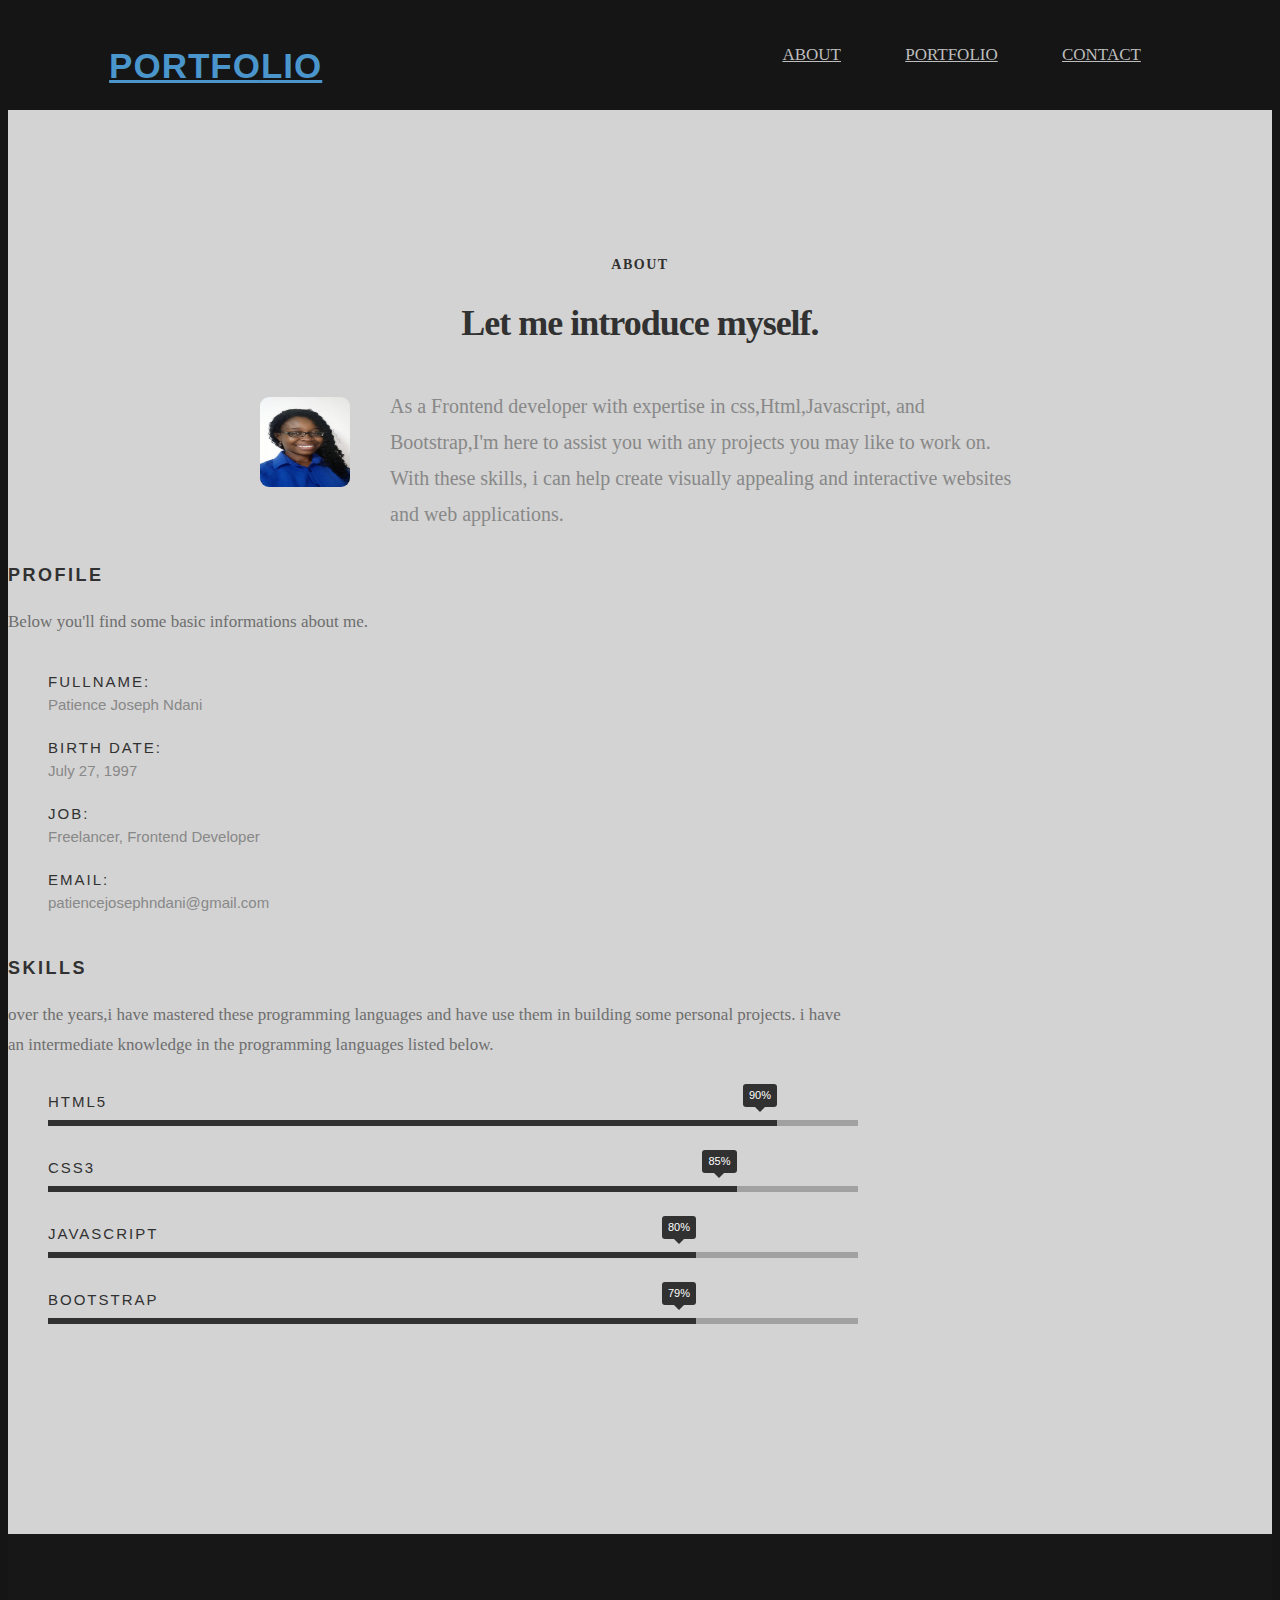
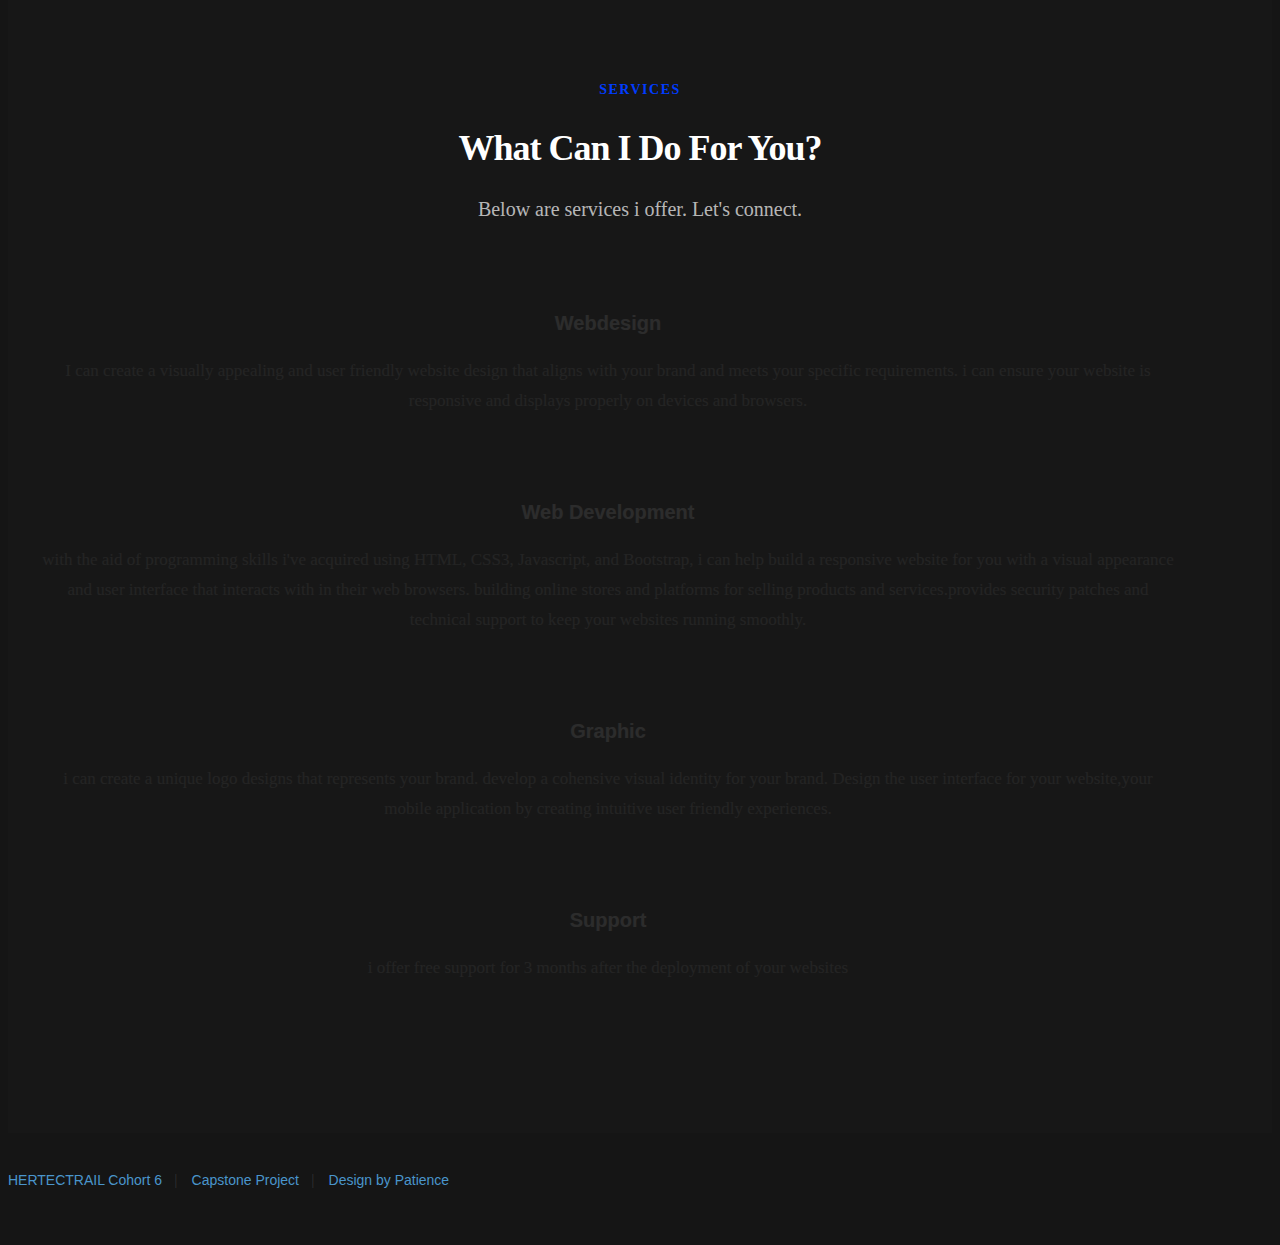
==== commit 57a3b10f: "project contd" ====
--- a/about.html
+++ b/about.html
@@ -58,7 +58,7 @@
 
    			<div class="intro-info">
 
-   				<img src="images/IMG_20221108_084428_4.jpg" alt="Profile Picture">
+   				<img src="images/pictory.jpg" alt="Profile Picture">
 
    				<p class="lead">As a Frontend developer with expertise in css,Html,Javascript, and Bootstrap,I'm here to assist you with any projects you may like to work on. With these skills, i can help create visually
                     appealing and interactive websites and web applications.
@@ -229,8 +229,14 @@
 			   </ul> 
 	      		
 	      </div>
-
-      	<div class="col-six tab-full">
+		  <div class="col-six tab-full">
+			<div class="copyright">
+				  <span>HERTECTRAIL Cohort 6</span>
+				  <span>Capstone Project</span> 
+				  <span>Design by Patience</span>	        	
+			</div>
+
+      	<!--<div class="col-six tab-full">
 	      	<div class="copyright">
 		        	<span>© Copyright Kards 2016.</span> 
 		        	<span>Design by <a href="http://www.styleshout.com/">styleshout</a></span>	         	
--- a/css/main.css
+++ b/css/main.css
@@ -38,7 +38,8 @@
 @import url("fonts.css");
 @import url("font-awesome/css/font-awesome.min.css");
 @import url("micons/micons.css");
-
+@import url(font-family: 'Dancing Script', cursive;
+font-family: 'Inter', sans-serif;);
 
 /** 
  * ===================================================================
@@ -275,7 +276,7 @@
 	display: flex;
 	align-items: center;
 	justify-content: space-between;
-	padding-top: 45px;
+	padding-top: 5px;
 	padding-left: 8%;
 	padding-right: 8%;
 }
@@ -455,7 +456,7 @@
 	border-top: 11px solid rgba(255, 255, 255, 0.1);
 	border-right: 11px solid rgba(255, 255, 255, 0.1);
 	border-bottom: 11px solid rgba(255, 255, 255, 0.1);
-	border-left: 11px solid #FF0077;
+	border-left: 11px solid #0051ff;
 	-webkit-animation: load 1.1s infinite linear;
 	animation: load 1.1s infinite linear;
 	display: block;
@@ -577,8 +578,8 @@
 input[type="password"]:focus,
 textarea:focus,
 select:focus {
-	color: #cc005f;
-	border-bottom: 1px solid #FF0077;
+	color: #4a95cc;
+	border-bottom: 1px solid #002fff;
 }
 label, legend {
 	font-family: "poppins-bold", sans-serif;
@@ -719,8 +720,8 @@
 	line-height: 5.4rem !important;
 }
 button.stroke:hover, .button.stroke:hover {
-	border: 3px solid #FF0077;
-	color: #FF0077;
+	border: 3px solid #0011ff;
+	color: #002fff;
 }
 button::-moz-focus-inner, input::-moz-focus-inner {
 	border: 0;
@@ -908,7 +909,7 @@
 	color: #252525;
 }
 .stats-tabs li a:hover {
-	color: #FF0077;
+	color: #003cff;
 }
 .stats-tabs li a em {
 	display: block;
@@ -1023,8 +1024,8 @@
 	line-height: 1.25;
 	margin-bottom: 1.2rem;
 }
-.section-intro h5 {
-	color: #FF0077;
+.section-intro h3 {
+	color: #331e58;
 	font-size: 1.6rem;
 	line-height: 1.875;
 	margin-bottom: 0.3rem;
@@ -1048,7 +1049,7 @@
 	.section-intro h1 {
 		font-size: 2.6rem;
 	}
-	.section-intro h5 {
+	.section-intro h3 {
 		font-size: 1.5rem;
 		letter-spacing: .3rem;
 	}
@@ -1087,9 +1088,9 @@
 }
 header .logo {
 	float: left;
-	margin-left: 20px;
-	margin-right: 50px;
-	margin-top: 25px;
+	margin-left: 2px;
+	margin-right: 5px;
+	margin-top: 2px;
 	position: relative;
 }
 header .logo a {
@@ -1212,7 +1213,7 @@
 
 /* dropdown nav */
 .main-navigation {
-	background: #000000;
+	background: rgba(255, 255, 255, 0.3);
 	padding: 24px 30px 42px;
 	margin: 0;
 	width: 100%;
@@ -1277,7 +1278,7 @@
  * ------------------------------------------------------------------- 
  */
 #intro {
-	background: #32c97d url(../images/download\ \(1\).jfif) no-repeat center bottom;
+	background: gray url(../images/portfolio/modals/red.jfif) no-repeat  center;
 	-webkit-background-size: cover;
 	-moz-background-size: cover;
 	background-size: cover;
@@ -1293,10 +1294,9 @@
 	position: absolute;
 	top: 0;
 	left: 0;
-	width: 100%;
+	widt: 100%;
 	height: 100%;
-	background: #111111;
-	opacity: .85;
+	background: rgba(200, 200, 200, 0.1);
 }
 
 .intro-content {
@@ -1308,9 +1308,9 @@
 	transform: translateY(-2.1rem);
 }
 .intro-content h1 {
-	color: #FFFFFF;
+	color:whitesmoke;
 	font-family: "poppins-medium", sans-serif;
-	font-size: 8.4rem;
+	font-size: 10rem;
 	line-height: 1.071;
 	max-width: 900px;
 	margin-top: 0;
@@ -1318,17 +1318,53 @@
 	margin-left: auto;
 	margin-right: auto;
 	text-shadow: 0 0 20px rgba(0, 0, 0, 0.5);
-}
-.intro-content h5 {
-	color: #cc005f;
+	border-right: solid 3px ;
+	white-space: nowrap;
+	animation: animated-text 4s steps(35,end) 1s 1 normal both,
+	animated-cursor 600ms steps(29,end) infinite;
+	animation-duration: 6s;
+    animation-iteration-count: infinite;
+}
+@keyframes animated-text{
+	from{width: 0;}
+	to{width: 472px;}
+}
+@keyframes animated-cursor{
+	from{border-right-color: navajowhite;}
+	to{border-right-color: transparent;}
+}
+.intro-content h3 {
+	color: #4a95cc;
 	font-family: "poppins-bold", sans-serif;
-	font-size: 2.3rem;
+	font-size: 3rem;
 	line-height: 1.565;
 	margin-bottom: 0;
 	text-transform: uppercase;
 	letter-spacing: .3rem;
 	text-shadow: 0 0 6px rgba(0, 0, 0, 0.2);
 }
+/*.intro-content h1{
+	border-right: solid 3px rgba(0, 255, 0, .75);
+	white-space: nowrap;
+	overflow: hidden;
+	font-size: 28px;
+	color:rgba(255, 255, 255, .70)
+}
+/* animated text*/
+/*h1{
+	animation: animated-text 4s steps(35,end) 1s 1 normal both,
+	animated-cursor 600ms steps(29,end) infinite;
+	animation-duration: 6s;
+    animation-iteration-count: infinite;
+}
+@keyframes animated-text{
+	from{width: 0;}
+	to{width: 472px;}
+}
+@keyframes animated-cursor{
+	from{border-right-color: rgba(0,255,0,.75);}
+	to{border-right-color: transparent;}
+}*/
 .intro-content .intro-position {
 	font-family: "lora-regular", serif;
 	font-size: 1.7rem;
@@ -1367,7 +1403,7 @@
 	letter-spacing: .25rem;
 }
 .intro-content .button:hover, .intro-content .button:focus {
-	border-color: #cc005f;
+	border-color: #4a95cc;
 }
 .intro-content .button::after {
 	display: inline-block;
@@ -1399,7 +1435,7 @@
 	color: #FFFFFF;
 }
 .intro-social li a:hover, .intro-social li a:focus {
-	color: #cc005f;
+	color: #4a95cc;
 }
 
 /**
@@ -1425,7 +1461,7 @@
 	.intro-content h1 {
 		font-size: 5.2rem;
 	}
-	.intro-content h5 {
+	.intro-content h3 {
 		font-size: 1.8rem;
 	}
 	.intro-content .intro-position {
@@ -1446,8 +1482,8 @@
 		font-size: 4.6rem;
 		margin-bottom: .6rem;
 	}
-	.intro-content h5 {
-		font-size: 1.5rem;
+	.intro-content h3 {
+		font-size: 2rem;
 		margin-bottom: .3rem;
 		letter-spacing: .2rem;
 	}
@@ -1473,7 +1509,7 @@
  * ------------------------------------------------------------------- 
  */
 #about {
-	background: #FFFFFF;
+	background: lightgrey;
 	padding-top: 12rem;
 	padding-bottom: 15rem;
 }
@@ -1489,9 +1525,10 @@
 .intro-info img {
 	height: 9rem;
 	width: 9rem;
-	border-radius: 50%;
+	border-radius: 10%;
 	margin: .9rem 0 0 0;
 	float: left;
+	opacity: 1;
 }
 .intro-info .lead {
 	text-align: left;
@@ -1599,181 +1636,12 @@
 
 /** 
  * ===================================================================
- * 12. resume - (_layout.scss)
- *
- * ------------------------------------------------------------------- 
- */
-#resume {
-	padding-top: 12rem;
-	padding-bottom: 12rem;
-}
-
-#resume .resume-header {
-	text-align: center;
-}
-#resume .resume-header h2 {
-	color: #FF0077;
-}
-
-#resume .resume-timeline {
-	max-width: 980px;
-}
-#resume .timeline-wrap {
-	position: relative;
-	margin-top: 1.5rem;
-	margin-bottom: 6rem;
-}
-#resume .timeline-wrap::before {
-	content: "";
-	display: block;
-	width: 1px;
-	height: 100%;
-	background: rgba(0, 0, 0, 0.1);
-	position: absolute;
-	left: 35%;
-	top: 0;
-}
-#resume .timeline-block {
-	position: relative;
-	padding-top: 1.5rem;
-}
-#resume .timeline-ico {
-	height: 4.8rem;
-	width: 4.8rem;
-	line-height: 4.8rem;
-	background: #313131;
-	border-radius: 50%;
-	text-align: center;
-	color: #FFFFFF;
-	position: absolute;
-	left: 35%;
-	top: .9rem;
-	margin-left: -2.4rem;
-}
-#resume .timeline-ico i {
-	position: relative;
-	left: .05rem;
-	top: .2rem;
-}
-
-#resume .timeline-header {
-	float: left;
-	width: 35%;
-	padding-right: 90px;
-	text-align: right;
-}
-#resume .timeline-header h3 {
-	margin-bottom: 0;
-}
-#resume .timeline-header p {
-	font-family: "poppins-regular", sans-serif;
-	font-size: 1.6rem;
-	color: #888888;
-}
-#resume .timeline-content {
-	margin-left: 35%;
-	padding-left: 60px;
-}
-#resume .timeline-content h4 {
-	position: relative;
-	padding-bottom: 1.8rem;
-}
-#resume .timeline-content h4::after {
-	content: "";
-	display: block;
-	height: 3px;
-	width: 50px;
-	background: rgba(0, 0, 0, 0.2);
-	position: absolute;
-	left: 0;
-	bottom: 0;
-}
-
-/**
- * responsive:
- * resume
- * ------------------------------------------------------------------- 
- */
-@media only screen and (max-width:1024px) {
-	#resume .timeline-header {
-		padding-right: 50px;
-	}
-	#resume .timeline-header h3 {
-		font-size: 1.8rem;
-	}
-	#resume .timeline-header p {
-		font-size: 1.4rem;
-	}
-	#resume .timeline-content {
-		padding-left: 50px;
-	}
-}
-@media only screen and (max-width:768px) {
-	#resume .timeline-wrap::before {
-		left: 2.4rem;
-	}
-	#resume .timeline-ico {
-		left: 2.4rem;
-	}
-	#resume .timeline-header {
-		float: none;
-		width: auto;
-		padding-right: 15px;
-		text-align: left;
-	}
-	#resume .timeline-header h3 {
-		font-size: 2rem;
-	}
-	#resume .timeline-header p {
-		font-size: 1.5rem;
-		margin-bottom: 1.5rem;
-	}
-	#resume .timeline-content {
-		margin: 0;
-	}
-	#resume .timeline-content h4 {
-		padding-bottom: 0;
-		padding-top: 2.1rem;
-		margin-bottom: .6rem;
-		font-size: 1.7rem;
-	}
-	#resume .timeline-content h4::after {
-		bottom: auto;
-		top: 0;
-	}
-	#resume .timeline-header, #resume .timeline-content {
-		padding-left: 7rem;
-	}
-}
-@media only screen and (max-width:480px) {
-	#resume .resume-header h2 {
-		font-size: 2.2rem;
-	}
-	#resume .timeline-wrap::before {
-		left: 1.8rem;
-	}
-	#resume .timeline-ico {
-		height: 3.6rem;
-		width: 3.6rem;
-		line-height: 3.6rem;
-		left: 1.8rem;
-		margin-left: -1.8rem;
-		font-size: 1.5rem;
-	}
-	#resume .timeline-header, #resume .timeline-content {
-		padding-left: 5.5rem;
-	}
-}
-
-
-/** 
- * ===================================================================
  * 13. portfolio - (_layout.scss)
  *
  * ------------------------------------------------------------------- 
  */
 #portfolio {
-	background: #FFFFFF;
+	background: lightgrey;
 	padding-top: 12rem;
 	padding-bottom: 12rem;
 }
@@ -1839,7 +1707,7 @@
 	color: rgba(255, 255, 255, 0.6);
 }
 #portfolio .folio-item:hover .overlay {
-	background: rgba(0, 0, 0, 0.8);
+	background: #4a95cc;
 }
 #portfolio .folio-item:hover .folio-item-cell {
 	left: 0;
@@ -1939,7 +1807,7 @@
 	border-right: 1px solid rgba(200, 200, 200, 0.1);
 }
 .popup-modal .link-box a:hover {
-	background: #cc005f;
+	background: ;
 	border: none;
 }
 @media only screen and (max-width:600px) {
@@ -2105,7 +1973,7 @@
 	color: white;
 }
 #services .section-intro h5 {
-	color: #FF0077;
+	color: #003cff;
 }
 #services .section-intro p {
 	color: rgba(255, 255, 255, 0.7);
@@ -2127,7 +1995,7 @@
 }
 .services-list .icon i {
 	font-size: 5.4rem;
-	color: #FF0077;
+	color: #0026ff;
 }
 .services-list h3 {
 	color: #FFFFFF;
@@ -2241,7 +2109,7 @@
 	color: white;
 }
 #contact .section-intro h5 {
-	color: #FF0077;
+	color: #0059ff;
 }
 #contact .section-intro p {
 	color: rgba(255, 255, 255, 0.7);
@@ -2294,7 +2162,7 @@
 	padding: 0 2rem;
 	margin: 0;
 	color: #FFFFFF;
-	background: #FF0077;
+	background: #003cff;
 }
 #contact form .form-field label::after {
 	position: absolute;
@@ -2303,7 +2171,7 @@
 	margin-top: -6px;
 	border-top: 5px solid transparent;
 	border-bottom: 5px solid transparent;
-	border-right: 5px solid #FF0077;
+	border-right: 5px solid #0400ff;
 	content: "";
 }
 #contact input[type="text"],
@@ -2325,7 +2193,7 @@
 #contact input[type="text"]:focus,
 #contact input[type="password"]:focus,
 #contact input[type="email"]:focus {
-	border-color: #FF0077;
+	border-color: #0059ff;
 	color: #FFFFFF;
 }
 #contact textarea {
@@ -2333,7 +2201,7 @@
 	padding: 1.8rem 2rem;
 }
 #contact textarea:focus {
-	border-color: #FF0077;
+	border-color: #001aff;
 	color: #FFFFFF;
 }
 #contact button.submitform {
@@ -2345,11 +2213,11 @@
 	padding: 0 3rem;
 	margin-top: 4.8rem;
 	width: 100%;
-	background: #FF0077;
+	background: #006eff;
 	color: #FFFFFF;
 }
 #contact button.submitform:hover, #contact button.submitform:focus {
-	background: #cc005f;
+	background: #4a95cc;
 }
 #message-warning, #message-success {
 	display: none;
@@ -2363,7 +2231,7 @@
 	color: #fa0003;
 }
 #message-success {
-	color: #FF0077;
+	color: #0051ff;
 }
 #message-warning i, #message-success i {
 	margin-right: 10px;
@@ -2408,7 +2276,7 @@
 	color: #FFFFFF;
 }
 .contact-info h5 {
-	color: #FF0077;
+	color: #0044ff;
 }
 
 /**
@@ -2474,7 +2342,7 @@
  * ------------------------------------------------------------------- 
  */
 footer {
-	padding-bottom: 3rem;
+	padding-bottom: 5rem;
 	font-size: 1.4rem;
 	font-family: "poppins-regular", sans-serif;
 }
@@ -2561,7 +2429,7 @@
 	width: 6rem;
 	line-height: 6.6rem;
 	text-align: center;
-	background: #cc005f;
+	background: #4a95cc;
 	color: #FFFFFF;
 	text-align: center;
 	text-transform: uppercase;
